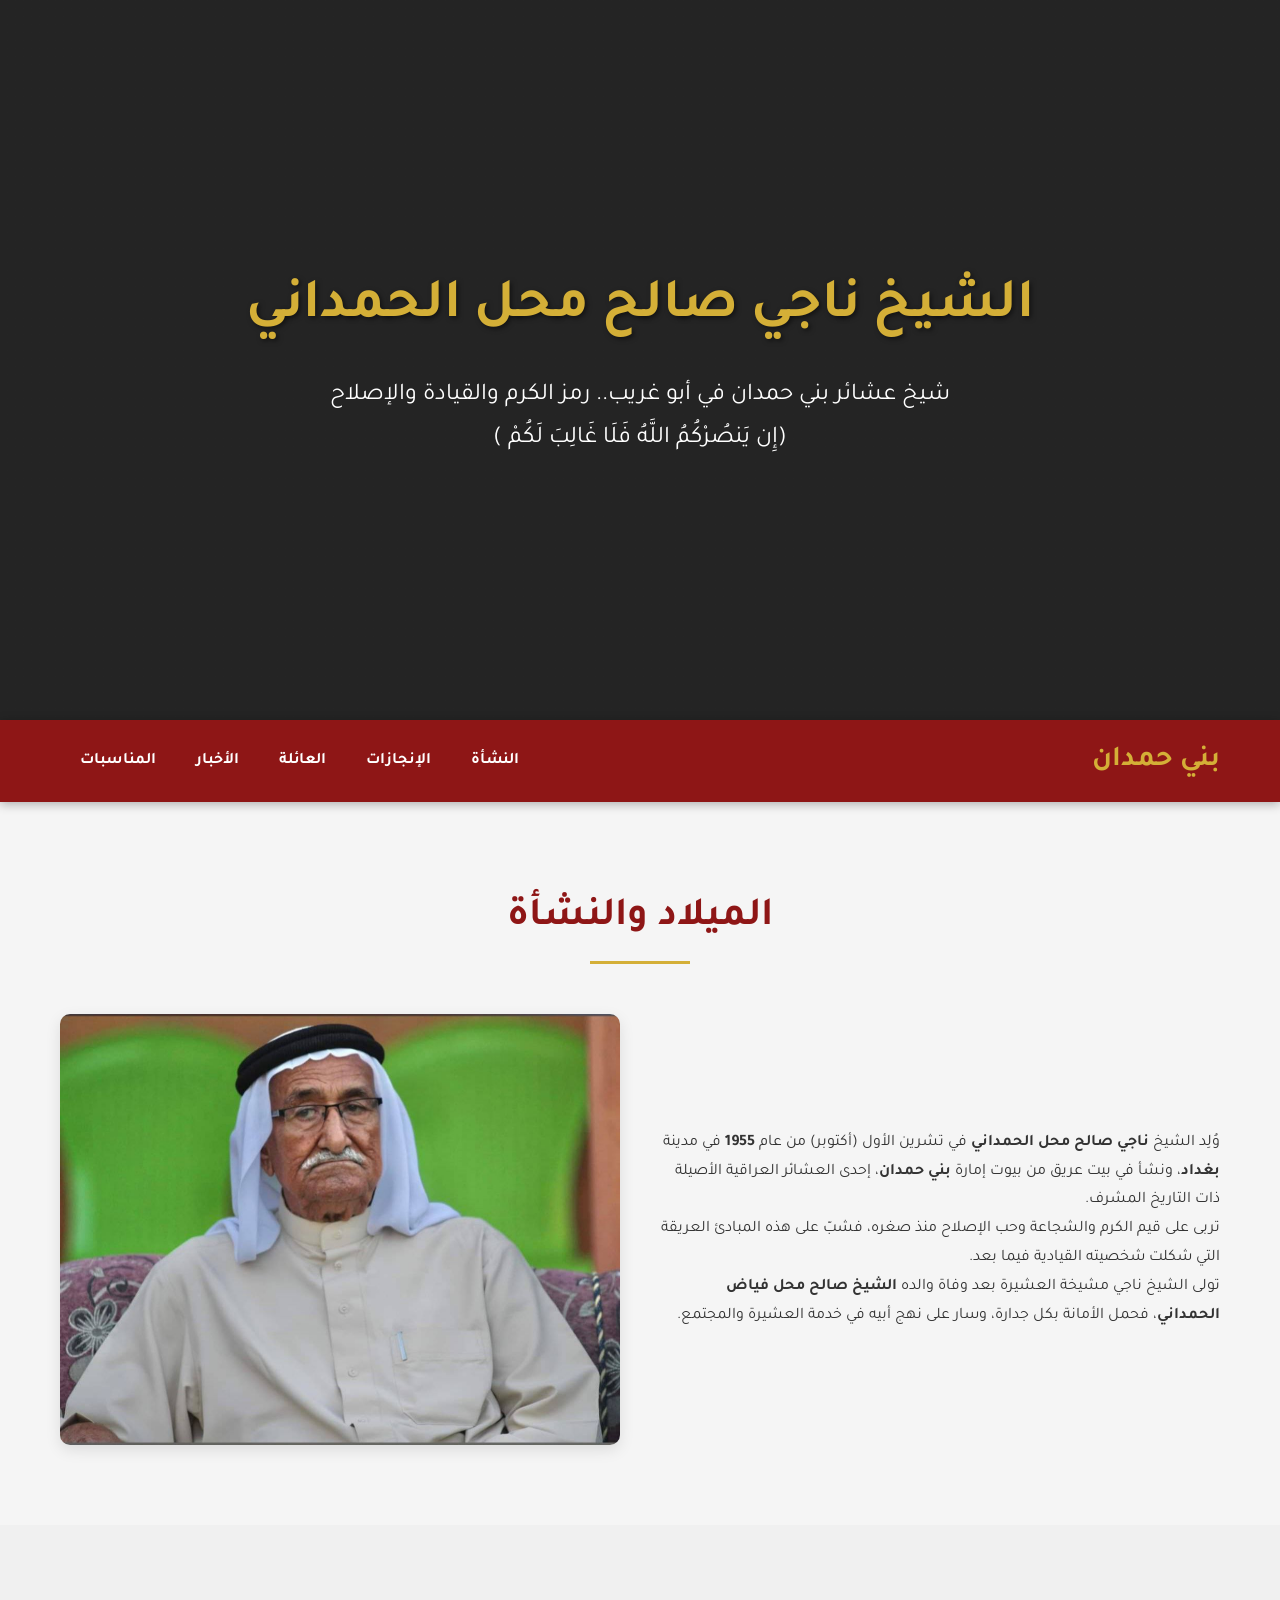
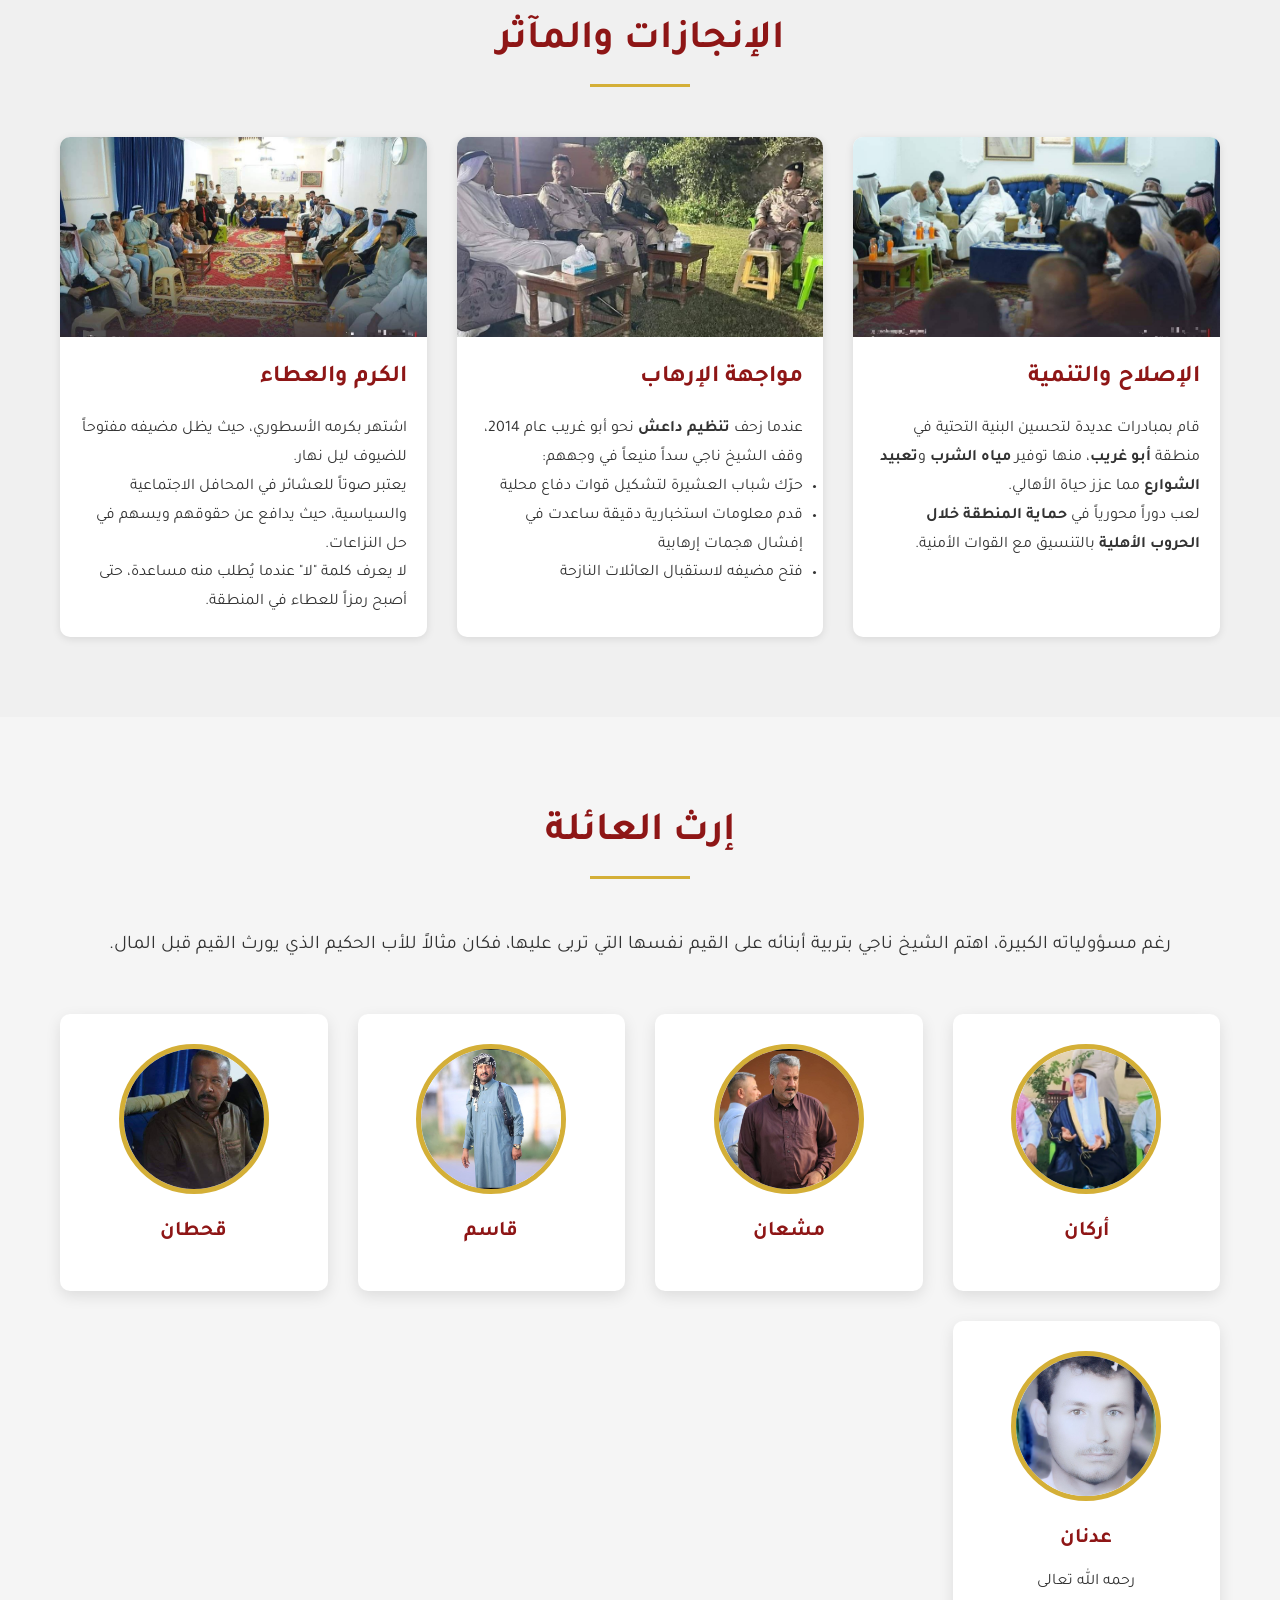
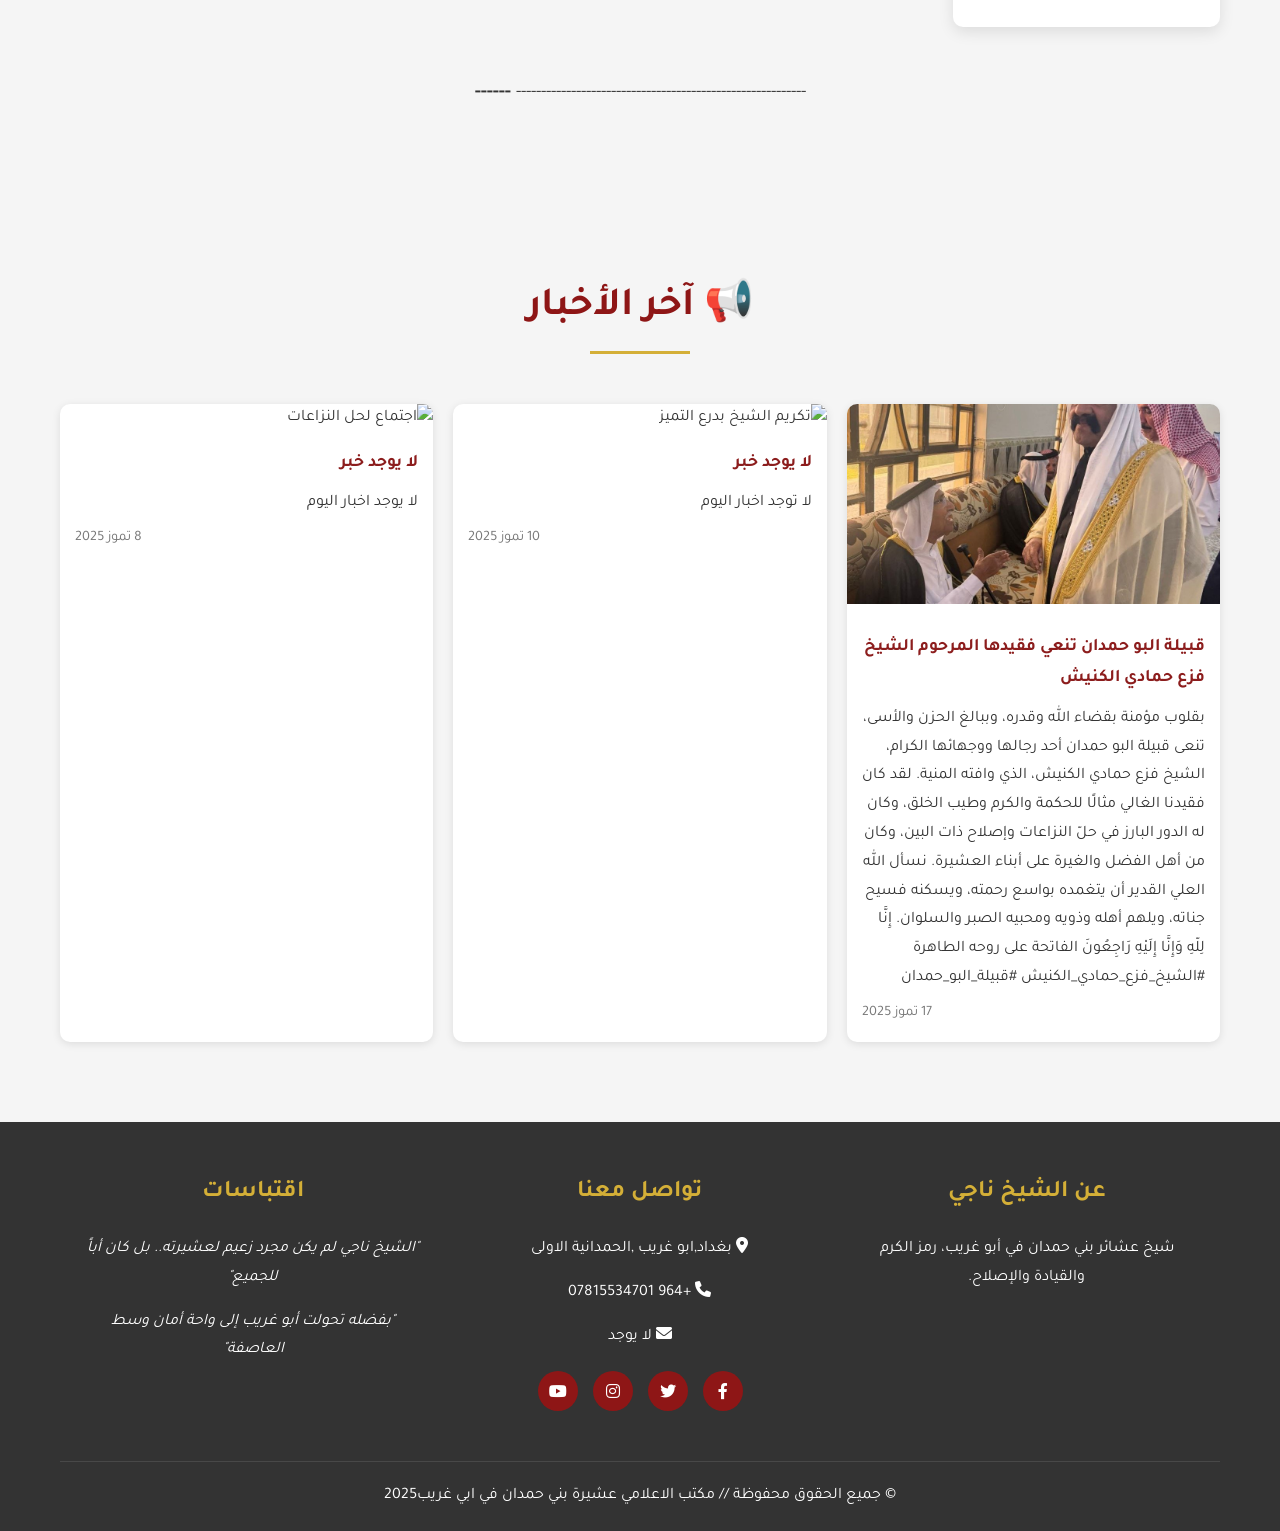
==== index.html @ af62b563 "Update index.html Signed-off-by: naji <yyy370314@gmail.com>" ====
<!DOCTYPE html>
<html lang="ar" dir="rtl">
<head>
    <meta charset="UTF-8">
    <meta name="viewport" content="width=device-width, initial-scale=1.0">
    <link rel="icon" href="الشيخ.jpg" type="image/png">
    <title>الشيخ ناجي صالح محل الحمداني</title>
    <link rel="stylesheet" href="style.css">
    <link href="https://fonts.googleapis.com/css2?family=Tajawal:wght@400;500;700;900&display=swap" rel="stylesheet">
    <link rel="stylesheet" href="https://cdnjs.cloudflare.com/ajax/libs/font-awesome/6.0.0-beta3/css/all.min.css">
</head>
<body>
    <!-- Header -->
    <header>
        <div class="container">
            <h1>الشيخ ناجي صالح محل الحمداني</h1>
            <p>شيخ عشائر بني حمدان في أبو غريب.. رمز الكرم والقيادة والإصلاح</p>
            <p>(إِن يَنصُرْكُمُ اللَّهُ فَلَا غَالِبَ لَكُمْ )</p>
        </div>
    </header>

    <!-- Navigation -->
    <nav>
        <div class="container">
            <div class="logo">بني حمدان</div>
            <ul>
                <li><a href="#about">النشأة</a></li>
                <li><a href="#achievements">الإنجازات</a></li>
                <li><a href="#family">العائلة</a></li>
                <li><a href="#news">الأخبار</a></li>
                <li><a href="#" onclick="showEvents()">المناسبات</a></li>


            </ul>
        </div>
    </nav>

    <!-- About Section -->
    <section id="about" class="section">
        <div class="container">
            <div class="section-title">
                <h2>الميلاد والنشأة</h2>
            </div>
            <div class="about-content">
                <div class="about-text">
                    <p>وُلِد الشيخ <strong>ناجي صالح محل الحمداني</strong> في تشرين الأول (أكتوبر) من عام <strong>1955</strong> في مدينة <strong>بغداد</strong>، ونشأ في بيت عريق من بيوت إمارة <strong>بني حمدان</strong>، إحدى العشائر العراقية الأصيلة ذات التاريخ المشرف.</p>
                    <p>تربى على قيم الكرم والشجاعة وحب الإصلاح منذ صغره، فشبّ على هذه المبادئ العريقة التي شكلت شخصيته القيادية فيما بعد.</p>
                    <p>تولى الشيخ ناجي مشيخة العشيرة بعد وفاة والده <strong>الشيخ صالح محل فياض الحمداني</strong>، فحمل الأمانة بكل جدارة، وسار على نهج أبيه في خدمة العشيرة والمجتمع.</p>
                </div>
                <div class="about-image">
                    <img src="html-7.jpg" alt="صورة الشيخ ناجي الحمداني">
                </div>
            </div>
        </div>
    </section>

    <!-- Achievements Section -->
    <section id="achievements" class="section achievements">
        <div class="container">
            <div class="section-title">
                <h2>الإنجازات والمآثر</h2>
            </div>
            <div class="achievement-cards">
                <!-- Card 1 -->
                <div class="card">
                    <div class="card-img">
                        <img src="as.jpg" alt="الإصلاح والتنمية">
                    </div>
                    <div class="card-content">
                        <h3>الإصلاح والتنمية</h3>
                        <p>قام بمبادرات عديدة لتحسين البنية التحتية في منطقة <strong>أبو غريب</strong>، منها توفير <strong>مياه الشرب</strong> و<strong>تعبيد الشوارع</strong> مما عزز حياة الأهالي.</p>
                        <p>لعب دوراً محورياً في <strong>حماية المنطقة خلال الحروب الأهلية</strong> بالتنسيق مع القوات الأمنية.</p>
                    </div>
                </div>
                
                <!-- Card 2 -->
                <div class="card">
                    <div class="card-img">
                        <img src="ar.jpg" alt="مواجهة الإرهاب">
                    </div>
                    <div class="card-content">
                        <h3>مواجهة الإرهاب</h3>
                        <p>عندما زحف <strong>تنظيم داعش</strong> نحو أبو غريب عام 2014، وقف الشيخ ناجي سداً منيعاً في وجههم:</p>
                        <ul>
                            <li>حرّك شباب العشيرة لتشكيل قوات دفاع محلية</li>
                            <li>قدم معلومات استخبارية دقيقة ساعدت في إفشال هجمات إرهابية</li>
                            <li>فتح مضيفه لاستقبال العائلات النازحة</li>
                        </ul>
                    </div>
                </div>
                
                <!-- Card 3 -->
                <div class="card">
                    <div class="card-img">
                        <img src="اصلاح.jpg" alt="الكرم والعطاء">
                    </div>
                    <div class="card-content">
                        <h3>الكرم والعطاء</h3>
                        <p>اشتهر بكرمه الأسطوري، حيث يظل مضيفه مفتوحاً للضيوف ليل نهار.</p>
                        <p>يعتبر صوتاً للعشائر في المحافل الاجتماعية والسياسية، حيث يدافع عن حقوقهم ويسهم في حل النزاعات.</p>
                        <p>لا يعرف كلمة "لا" عندما يُطلب منه مساعدة، حتى أصبح رمزاً للعطاء في المنطقة.</p>
                    </div>
                </div>
            </div>
        </div>
    </section>

    <!-- Family Section -->
    <section id="family" class="section">
        <div class="container">
            <div class="section-title">
                <h2>إرث العائلة</h2>
            </div>
            <p style="text-align: center; margin-bottom: 30px; font-size: 1.2rem;">
                رغم مسؤولياته الكبيرة، اهتم الشيخ ناجي بتربية أبنائه على القيم نفسها التي تربى عليها، فكان مثالاً للأب الحكيم الذي يورث القيم قبل المال.
            </p>
            <div class="family-members">
                <!-- Sons -->
                <div class="family-member">
                    <div class="member-image">
                        <img src="arkan.jpg" alt="أركان">
                    </div>
                    <h3 class="member-name">أركان</h3>
                     <p></p>
                </div>
                
                <div class="family-member">
                    <div class="member-image">
                        <img src="مشعان.jpg" alt="مشعان">
                    </div>
                    <h3 class="member-name">مشعان</h3>
                    <p></p>
                </div>
                
                <div class="family-member">
                    <div class="member-image">
                        <img src="قاسم.jpg" alt="قاسم">
                    </div>
                    <h3 class="member-name">قاسم</h3>
                    <p></p>
                </div>
                
                <div class="family-member">
                    <div class="member-image">
                        <img src="قحطان.jpg" alt="قحطان">
                    </div>
                    <h3 class="member-name">قحطان</h3>
                    <p></p>
                </div>
                
                <div class="family-member">
                    <div class="member-image">
                        <img src="لا.jpg" alt="عدنان">
                    </div>
                    <h3 class="member-name">عدنان</h3>
                    <p>رحمه الله تعالى</p>
                </div>
            </div>
            
            <p style="text-align: center; margin-top: 50px; font-size: 1.2rem;">
                ----------------------------------------------------------
                <strong>------</strong>
            </p>
        </div>
    </section>
<!-- قسم الأخبار -->
<section id="news" class="section">
  <div class="container">
    <div class="section-title">
      <h2>📢 آخر الأخبار</h2>
    </div>
    <div class="card-grid">
      
      <!-- خبر 1 -->
      <div class="card">
        <img src="فزع.jpg" alt="زيارة وفد عشائري">
        <div class="card-text">
          <h3>قبيلة البو حمدان تنعي فقيدها المرحوم الشيخ فزع حمادي الكنيش</h3>
          <p>بقلوب مؤمنة بقضاء الله وقدره، وببالغ الحزن والأسى، تنعى قبيلة البو حمدان أحد رجالها ووجهائها الكرام، الشيخ فزع حمادي الكنيش، الذي وافته المنية. لقد كان فقيدنا الغالي مثالًا للحكمة والكرم وطيب الخلق، وكان له الدور البارز في حلّ النزاعات وإصلاح ذات البين، وكان من أهل الفضل والغيرة على أبناء العشيرة.

نسأل الله العلي القدير أن يتغمده بواسع رحمته، ويسكنه فسيح جناته، ويلهم أهله وذويه ومحبيه الصبر والسلوان.

إِنَّا لِلّهِ وَإِنَّا إِلَيْهِ رَاجِعُونَ
الفاتحة على روحه الطاهرة

#الشيخ_فزع_حمادي_الكنيش
#قبيلة_البو_حمدان</p>
          <span class="date">17 تموز 2025</span>
        </div>
      </div

      <!-- خبر 2 -->
      <div class="card">
        <img src="news2.jpg" alt="تكريم الشيخ بدرع التميز">
        <div class="card-text">
          <h3>لا يوجد خبر </h3>
          <p>لا توجد اخبار اليوم</p>
          <span class="date">10 تموز 2025</span>
        </div>
      </div>

      <!-- خبر 3 -->
      <div class="card">
        <img src="صور" alt="اجتماع لحل النزاعات">
        <div class="card-text">
          <h3>لا يوجد خبر</h3>
          <p>لا يوجد اخبار اليوم</p>
          <span class="date">8 تموز 2025</span>
        </div>
      </div>

    </div>
  </div>
</section>
<!-- قسم المناسبات -->
<section id="events" class="section" style="display: none;">
  <div class="container">
    <div class="section-title">
      <h2>🎉 المناسبات</h2>
  </div>

    <!-- الفيديوهات -->
    <div class="media-grid">
      <div class="media-item">
        <video controls>
          <source src="Download.mp4" type="video/mp4">
          المتصفح لا يدعم تشغيل الفيديو.
        </video>
        <h3>new video now</h3>
         <p>لا يوجد </p>
      </div>
      <div class="media-item">
        <video controls>
          <source src="Download.mp4" type="video/mp4">
          المتصفح لا يدعم تشغيل الفيديو.
        </video>
        <h3>لا يوجد فيديو </h3>
        <p>لا يوجد فيديو </p>
      </div>
    </div>

    <!-- الصور -->
    <div class="media-grid">
      <div class="media-item">
        <img src="صور" alt="صورة من المناسبة الأولى">
      </div>
      <div class="media-item">
        <img src="صور" alt="صورة من المناسبة الثانية">
      </div>
      <div class="media-item">
        <img src="صور" alt="صورة من المناسبة الثالثة">
      </div>
    </div>
  </div>
</section>

    <!-- Footer -->
    <footer>
        <div class="container">
            <div class="footer-content">
                <div class="footer-section">
                    <h3>عن الشيخ ناجي</h3>
                    <p>شيخ عشائر بني حمدان في أبو غريب، رمز الكرم والقيادة والإصلاح. </p>
                </div>
                
                <div class="footer-section">
                    <h3>تواصل معنا</h3>
                    <p><i class="fas fa-map-marker-alt"></i> بغداد,ابو غريب ,الحمدانية الاولى</p>
                    <p><i class="fas fa-phone"></i> +964 07815534701</p>
                    <p><i class="fas fa-envelope"></i> لا يوجد </p>
                    
                    <div class="social-links">
                        <a href="https://www.facebook.com/UC3UC3?mibextid=ZbWKwL"><i class="fab fa-facebook-f"></i></a>
                        <a href="https://x.com/AlmlkAne42972?t=kPjDbudLS2Ov4smx2RDwnA&s=35"><i class="fab fa-twitter"></i></a>
                        <a href="https://www.instagram.com/y93.8?igsh=M3Yyb2lwaGR4dXU2"><i class="fab fa-instagram"></i></a>
                        <a href="#"><i class="fab fa-youtube"></i></a>
                    </div>
                </div>
                
                <div class="footer-section">
                    <h3>اقتباسات</h3>
                    <p><em>"الشيخ ناجي لم يكن مجرد زعيم لعشيرته.. بل كان أباً للجميع"</em></p>
                    <p><em>"بفضله تحولت أبو غريب إلى واحة أمان وسط العاصفة"</em></p>
                </div>
            </div>
            
            <div class="copyright">
                <p>&copy;  جميع الحقوق محفوظة  // مكتب الاعلامي عشيرة بني حمدان في ابي غريب2025</p>
            </div>
        </div>
    </footer>

    <script src="script.js"></script>
    <script>

</script>

</body>
</html>
---- style.css ----
:root {
    --primary-color: #8e1616;
    --secondary-color: #d4af37;
    --dark-color: #333;
    --light-color: #f8f9fa;
    --font-main: 'Tajawal', sans-serif;
}

* {
    margin: 0;
    padding: 0;
    box-sizing: border-box;
}

body {
    font-family: var(--font-main);
    background-color: #f5f5f5;
    color: var(--dark-color);
    line-height: 1.8;
}

.container {
    max-width: 1200px;
    margin: 0 auto;
    padding: 0 20px;
}

/* Header Styles */
header {
    background: linear-gradient(rgba(0, 0, 0, 0.7), rgba(0, 0, 0, 0.7)), url('https://via.placeholder.com/1920x600') no-repeat center center/cover;
    color: white;
    height: 80vh;
    display: flex;
    flex-direction: column;
    justify-content: center;
    align-items: center;
    text-align: center;
    position: relative;
}

header::after {
    content: '';
    position: absolute;
    top: 0;
    left: 0;
    width: 100%;
    height: 100%;
    background: rgba(0, 0, 0, 0.5);
}

header * {
    z-index: 1;
}

header h1 {
    font-size: 3.5rem;
    margin-bottom: 1rem;
    color: var(--secondary-color);
    text-shadow: 2px 2px 5px rgba(0, 0, 0, 0.5);
}

header p {
    font-size: 1.5rem;
    max-width: 800px;
}

/* Navigation */
nav {
    background-color: var(--primary-color);
    color: white;
    position: sticky;
    top: 0;
    z-index: 100;
    box-shadow: 0 2px 10px rgba(0, 0, 0, 0.3);
}

nav .container {
    display: flex;
    justify-content: space-between;
    align-items: center;
    padding: 15px 20px;
}

nav ul {
    display: flex;
    list-style: none;
}

nav a {
    color: white;
    text-decoration: none;
    padding: 10px 20px;
    font-weight: bold;
    transition: all 0.3s ease;
}

nav a:hover {
    color: var(--secondary-color);
    background-color: rgba(255, 255, 255, 0.1);
    border-radius: 5px;
}

.logo {
    font-size: 1.8rem;
    font-weight: bold;
    color: var(--secondary-color);
}

/* Main Content */
.section {
    padding: 80px 0;
}

.section-title {
    text-align: center;
    margin-bottom: 50px;
    position: relative;
}

.section-title h2 {
    font-size: 2.5rem;
    color: var(--primary-color);
    display: inline-block;
    padding-bottom: 10px;
}

.section-title h2::after {
    content: '';
    position: absolute;
    width: 100px;
    height: 3px;
    background-color: var(--secondary-color);
    bottom: 0;
    left: 50%;
    transform: translateX(-50%);
}

/* About Section */
.about-content {
    display: flex;
    align-items: center;
    gap: 40px;
}

.about-text {
    flex: 1;
}

.about-image {
    flex: 1;
    border-radius: 10px;
    overflow: hidden;
    box-shadow: 0 5px 15px rgba(0, 0, 0, 0.1);
}

.about-image img {
    width: 100%;
    height: auto;
    display: block;
    transition: transform 0.5s ease;
}

.about-image:hover img {
    transform: scale(1.05);
}

/* Achievements */
.achievements {
    background-color: #f0f0f0;
}

.achievement-cards {
    display: grid;
    grid-template-columns: repeat(auto-fit, minmax(300px, 1fr));
    gap: 30px;
}

.card {
    background-color: white;
    border-radius: 10px;
    overflow: hidden;
    box-shadow: 0 5px 15px rgba(0, 0, 0, 0.1);
    transition: transform 0.3s ease, box-shadow 0.3s ease;
}

.card:hover {
    transform: translateY(-10px);
    box-shadow: 0 15px 30px rgba(0, 0, 0, 0.2);
}

.card-img {
    height: 200px;
    overflow: hidden;
}

.card-img img {
    width: 100%;
    height: 100%;
    object-fit: cover;
    transition: transform 0.5s ease;
}

.card:hover .card-img img {
    transform: scale(1.1);
}

.card-content {
    padding: 20px;
}

.card h3 {
    color: var(--primary-color);
    margin-bottom: 15px;
    font-size: 1.5rem;
}

/* Family Section */
.family-members {
    display: grid;
    grid-template-columns: repeat(auto-fit, minmax(250px, 1fr));
    gap: 30px;
    margin-top: 50px;
}

.family-member {
    text-align: center;
    background-color: white;
    padding: 30px 20px;
    border-radius: 10px;
    box-shadow: 0 5px 15px rgba(0, 0, 0, 0.1);
    transition: transform 0.3s ease;
}

.family-member:hover {
    transform: translateY(-10px);
}

.member-image {
    width: 150px;
    height: 150px;
    border-radius: 50%;
    overflow: hidden;
    margin: 0 auto 20px;
    border: 5px solid var(--secondary-color);
}

.member-image img {
    width: 100%;
    height: 100%;
    object-fit: cover;
}

.member-name {
    font-size: 1.3rem;
    color: var(--primary-color);
    margin-bottom: 10px;
}

/* Gallery Section */
.gallery {
    background-color: #f0f0f0;
}

.gallery-container {
    display: grid;
    grid-template-columns: repeat(auto-fit, minmax(250px, 1fr));
    gap: 20px;
}

.gallery-item {
    position: relative;
    overflow: hidden;
    border-radius: 10px;
    height: 250px;
    box-shadow: 0 5px 15px rgba(0, 0, 0, 0.1);
}

.gallery-item img {
    width: 100%;
    height: 100%;
    object-fit: cover;
    transition: transform 0.5s ease;
}

.gallery-item:hover img {
    transform: scale(1.1);
}

.gallery-overlay {
    position: absolute;
    bottom: 0;
    left: 0;
    right: 0;
    background: rgba(0, 0, 0, 0.7);
    color: white;
    padding: 10px;
    transform: translateY(100%);
    transition: transform 0.3s ease;
}

.gallery-item:hover .gallery-overlay {
    transform: translateY(0);
}

/* Upload Section */
.upload-section {
    text-align: center;
    max-width: 800px;
    margin: 0 auto;
}

.upload-container {
    background-color: white;
    padding: 30px;
    border-radius: 10px;
    box-shadow: 0 5px 15px rgba(0, 0, 0, 0.1);
}

.upload-btn {
    display: inline-block;
    background-color: var(--primary-color);
    color: white;
    padding: 12px 30px;
    border-radius: 5px;
    cursor: pointer;
    margin-top: 20px;
    transition: background-color 0.3s ease;
    border: none;
    font-size: 1rem;
}

.upload-btn:hover {
    background-color: #6e1010;
}

#file-input {
    display: none;
}

.preview-container {
    display: flex;
    flex-wrap: wrap;
    gap: 15px;
    margin-top: 30px;
    justify-content: center;
}

.preview-item {
    width: 150px;
    height: 150px;
    border-radius: 10px;
    overflow: hidden;
    position: relative;
}

.preview-item img {
    width: 100%;
    height: 100%;
    object-fit: cover;
}

.remove-btn {
    position: absolute;
    top: 5px;
    left: 5px;
    background-color: rgba(255, 0, 0, 0.7);
    color: white;
    border: none;
    width: 25px;
    height: 25px;
    border-radius: 50%;
    cursor: pointer;
    display: flex;
    align-items: center;
    justify-content: center;
    font-size: 12px;
}
.card-grid {
    display: grid;
    grid-template-columns: repeat(auto-fit, minmax(280px, 1fr));
    gap: 20px;
    margin-top: 20px;
}

.card {
    background: #fff;
    border-radius: 10px;
    box-shadow: 0 2px 8px rgba(0,0,0,0.1);
    overflow: hidden;
    transition: transform 0.3s;
}

.card:hover {
    transform: translateY(-5px);
}

.card img {
    width: 100%;
    height: 200px;
    object-fit: cover;
}

.card-text {
    padding: 15px;
    text-align: right;
}

.card-text h3 {
    color: #8c1d1d;
    margin-bottom: 10px;
    font-size: 1.1rem;
}

.card-text p {
    font-size: 1rem;
    margin-bottom: 8px;
}

.card-text .date {
    display: block;
    font-size: 0.9rem;
    color: #777;
    text-align: left;
}

/* Footer */
footer {
    background-color: var(--dark-color);
    color: white;
    padding: 50px 0 20px;
    text-align: center;
}

.footer-content {
    display: flex;
    justify-content: space-between;
    flex-wrap: wrap;
    margin-bottom: 30px;
}

.footer-section {
    flex: 1;
    min-width: 300px;
    margin-bottom: 20px;
    padding: 0 20px;
}

.footer-section h3 {
    color: var(--secondary-color);
    margin-bottom: 20px;
    font-size: 1.5rem;
}

.footer-section p {
    margin-bottom: 15px;
}

.social-links {
    display: flex;
    justify-content: center;
    gap: 15px;
    margin-top: 20px;
}

.social-links a {
    color: white;
    background-color: var(--primary-color);
    width: 40px;
    height: 40px;
    border-radius: 50%;
    display: flex;
    align-items: center;
    justify-content: center;
    text-decoration: none;
    transition: background-color 0.3s ease;
}

.social-links a:hover {
    background-color: var(--secondary-color);
}

.copyright {
    border-top: 1px solid rgba(255, 255, 255, 0.1);
    padding-top: 20px;
    margin-top: 20px;
}

/* Responsive */
@media (max-width: 768px) {
    header h1 {
        font-size: 2.5rem;
    }
    
    header p {
        font-size: 1.2rem;
    }
    
    nav .container {
        flex-direction: column;
    }
    
    nav ul {
        margin-top: 15px;
        flex-wrap: wrap;
        justify-content: center;
    }
    
    .about-content {
        flex-direction: column;
    }
    
    .section {
        padding: 50px 0;
    }
}
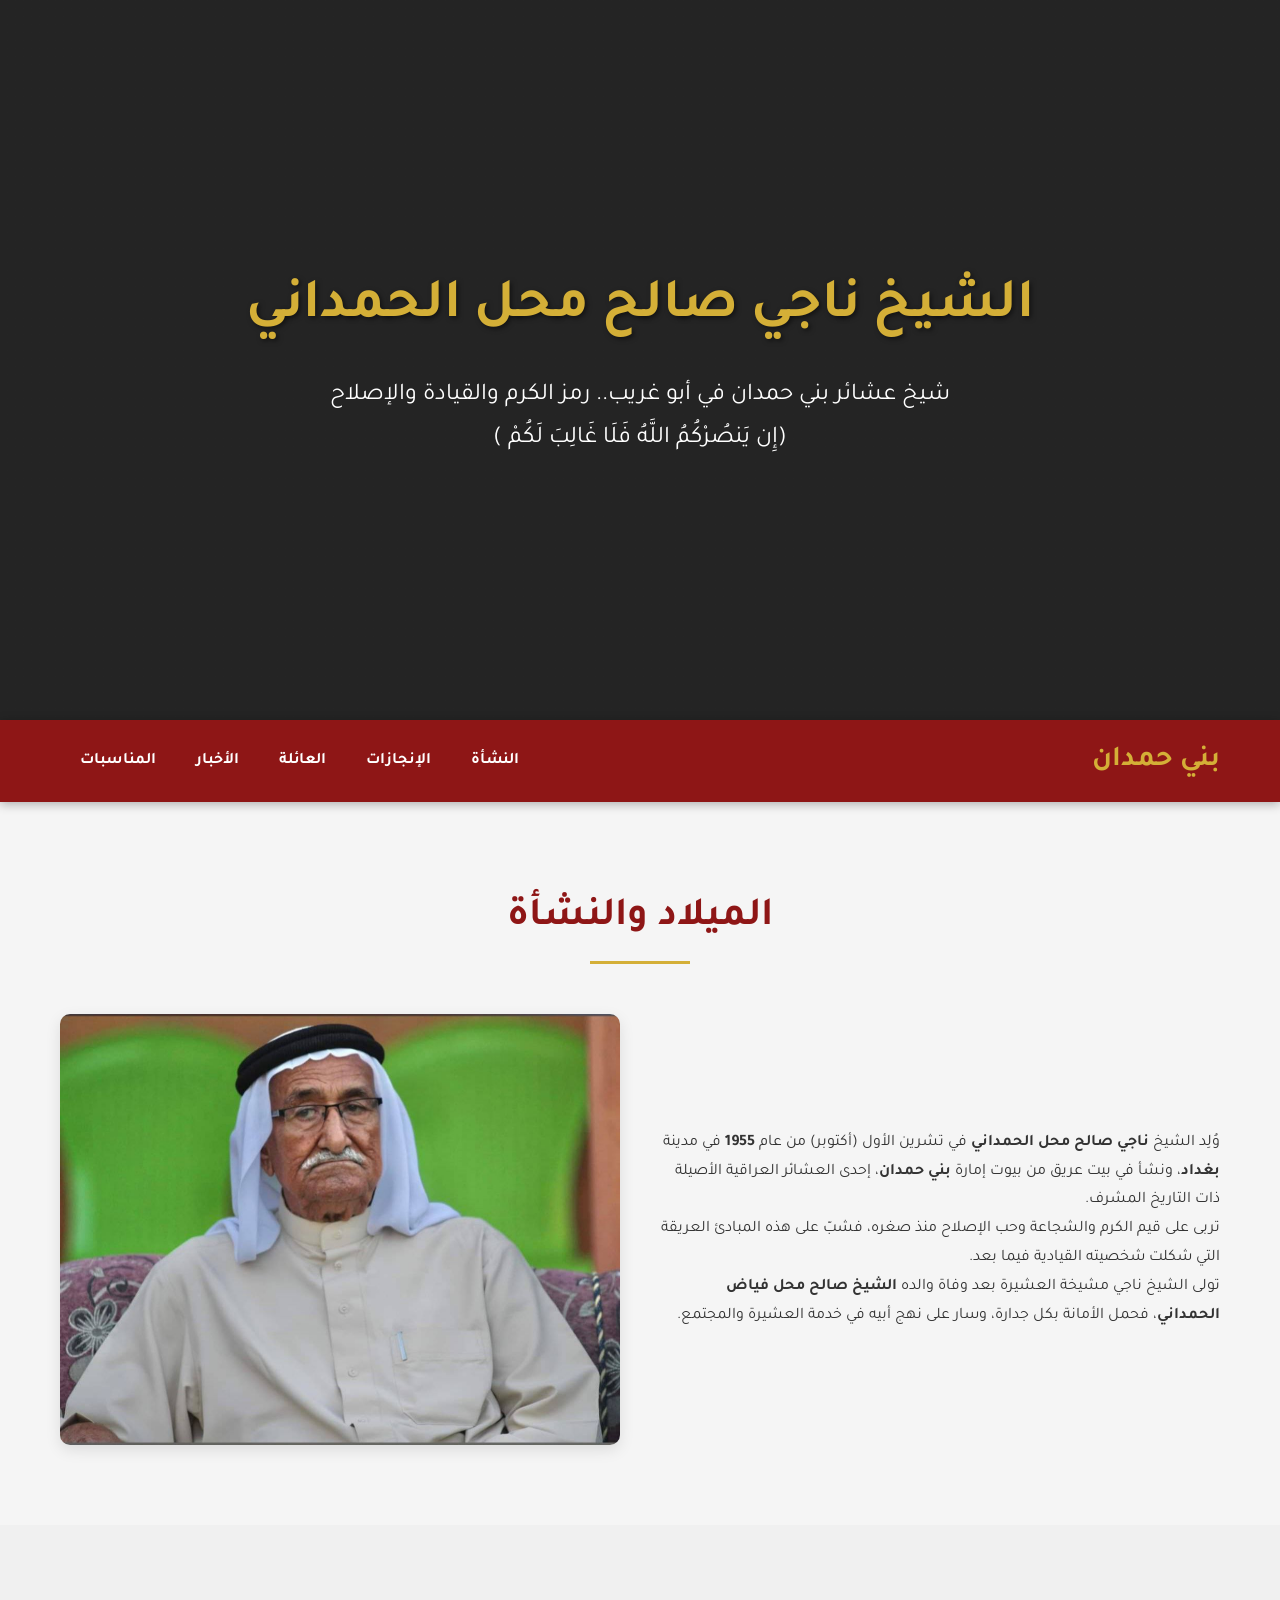
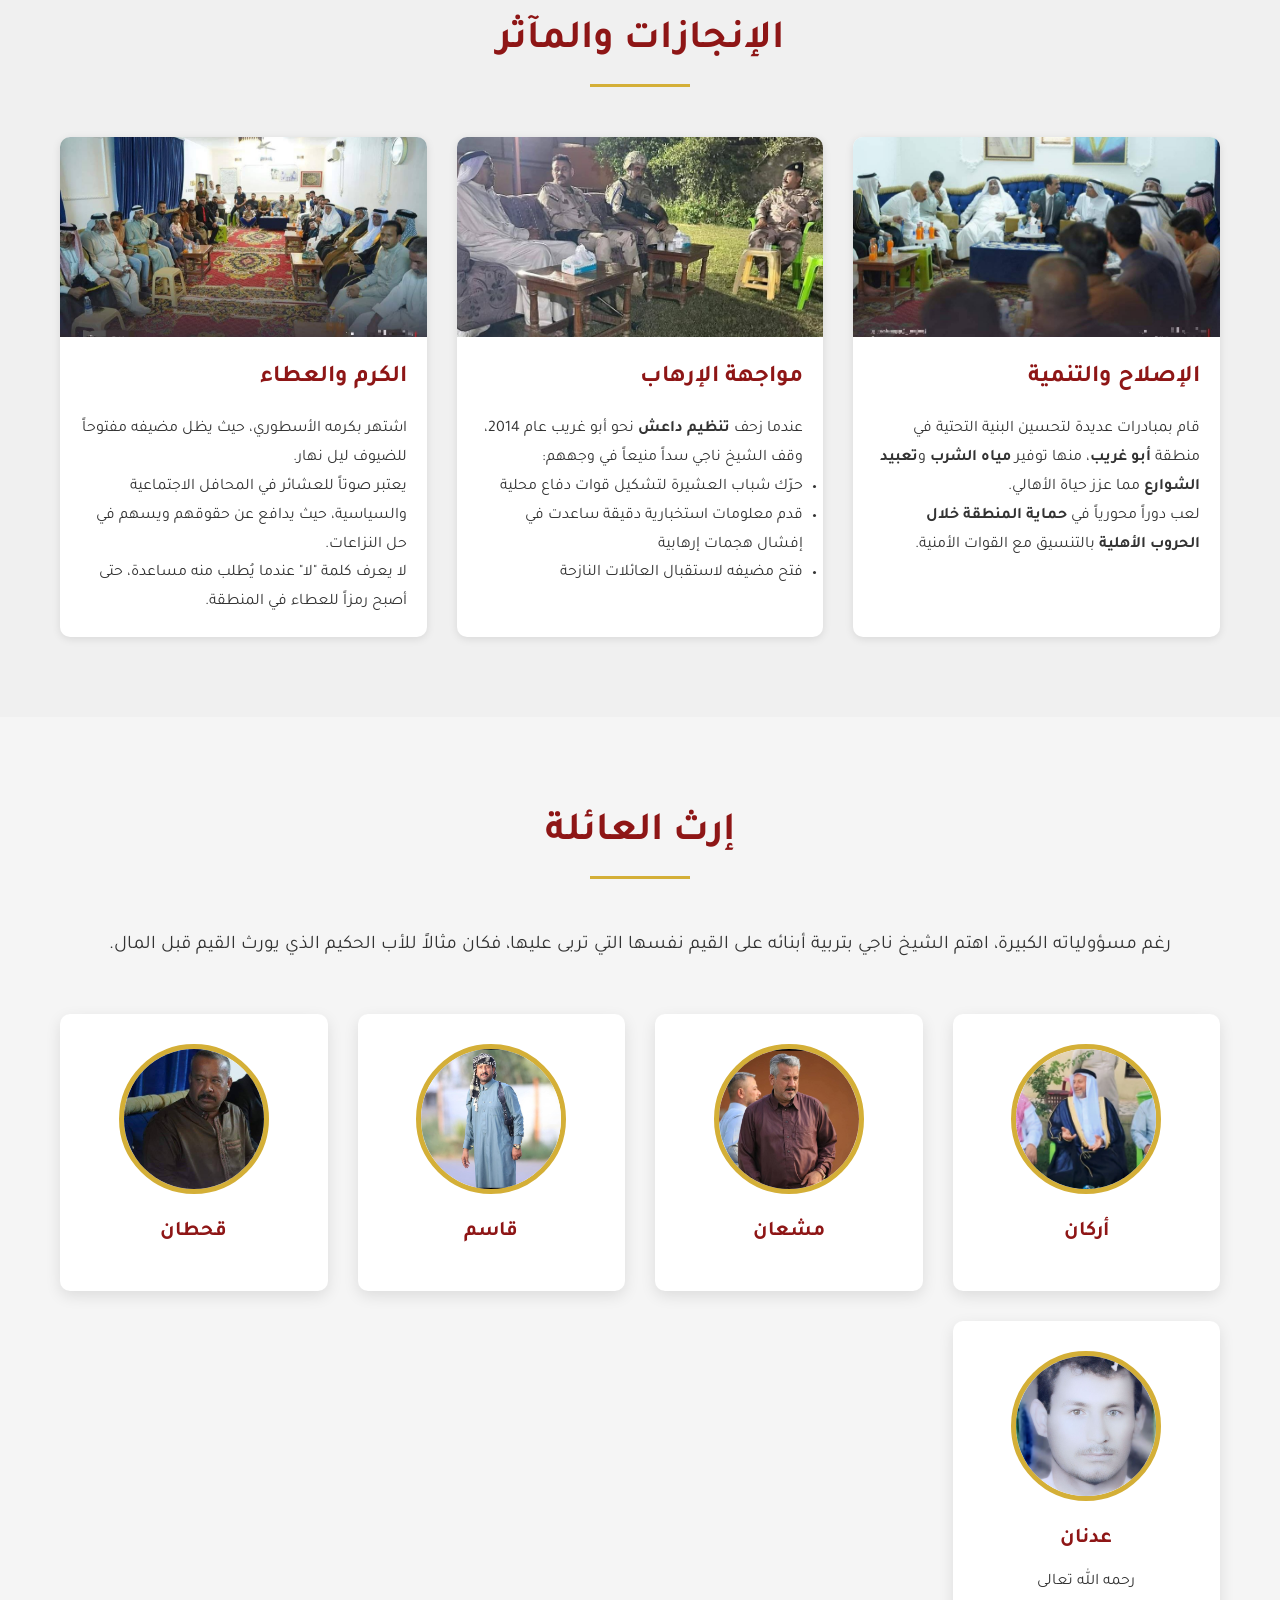
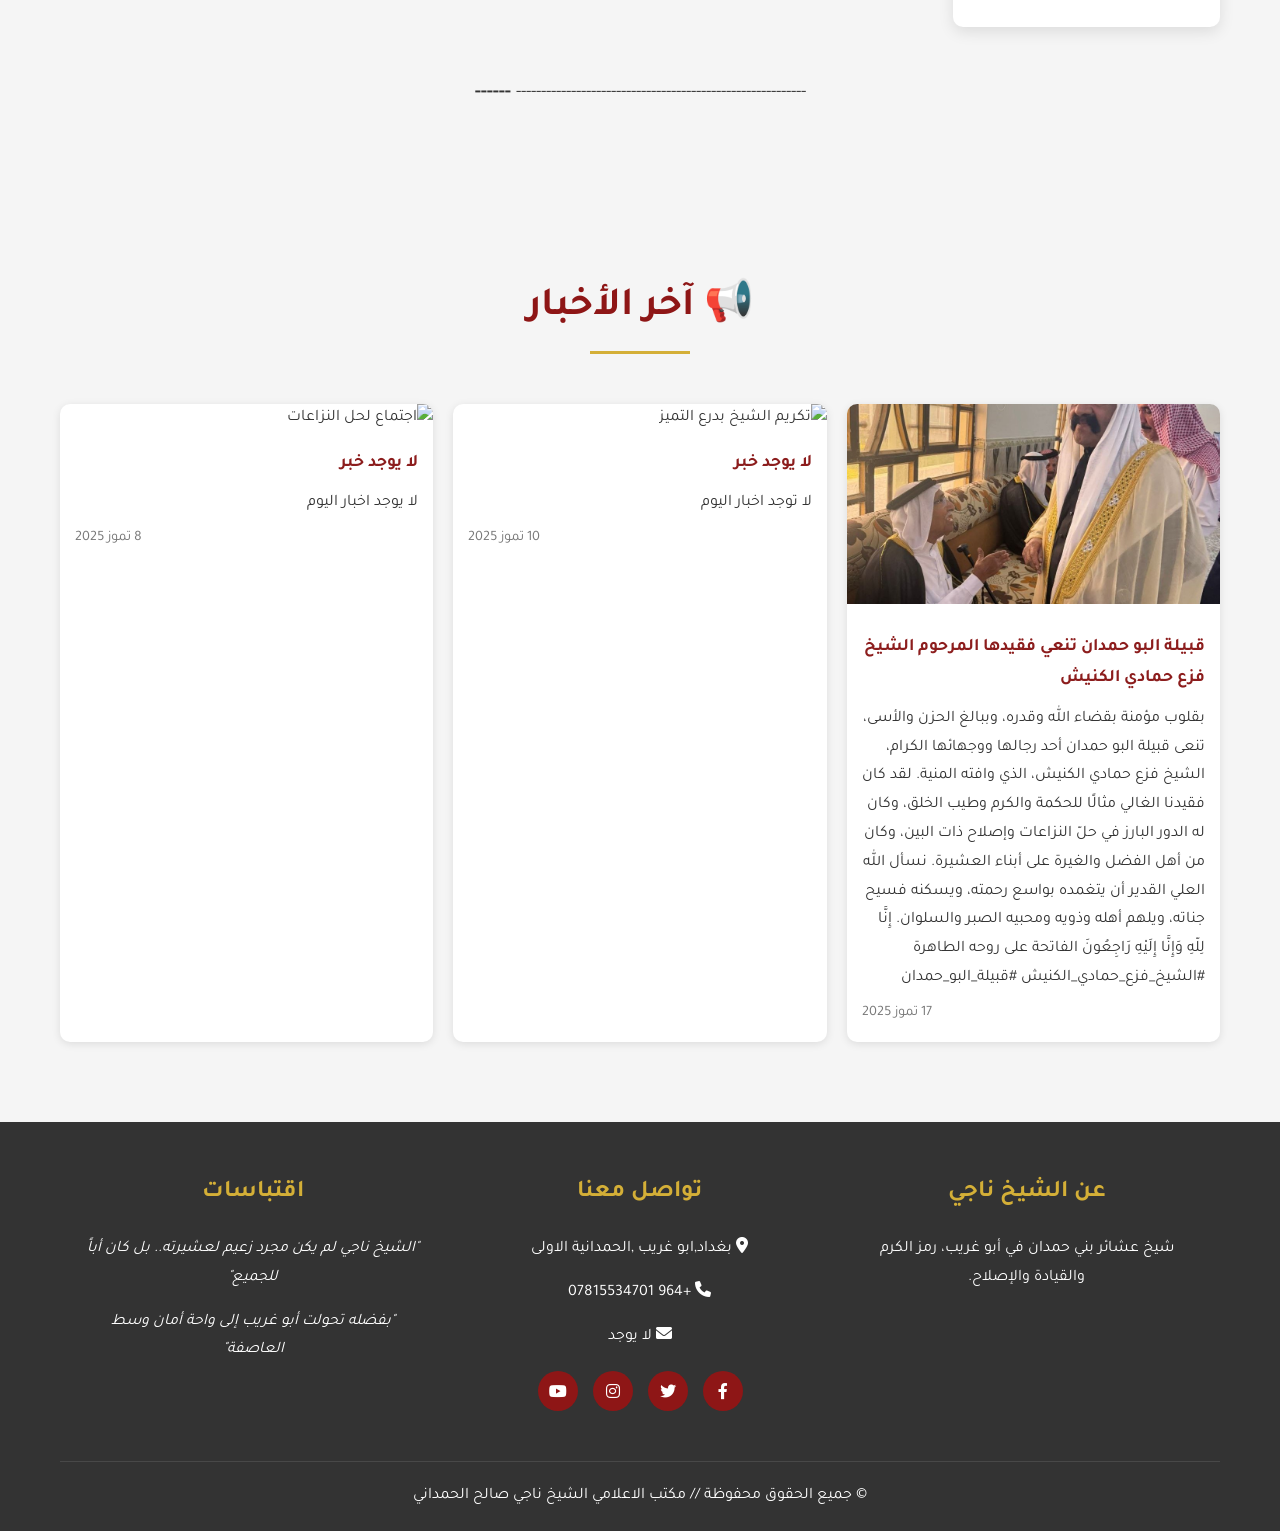
==== commit 61995662: "Update index.html Signed-off-by: naji <yyy370314@gmail.com>" ====
--- a/index.html
+++ b/index.html
@@ -285,7 +285,7 @@
             </div>
             
             <div class="copyright">
-                <p>&copy;  جميع الحقوق محفوظة  // مكتب الاعلامي عشيرة بني حمدان في ابي غريب2025</p>
+                <p>&copy;  جميع الحقوق محفوظة  // مكتب الاعلامي الشيخ ناجي صالح الحمداني</p>
             </div>
         </div>
     </footer>
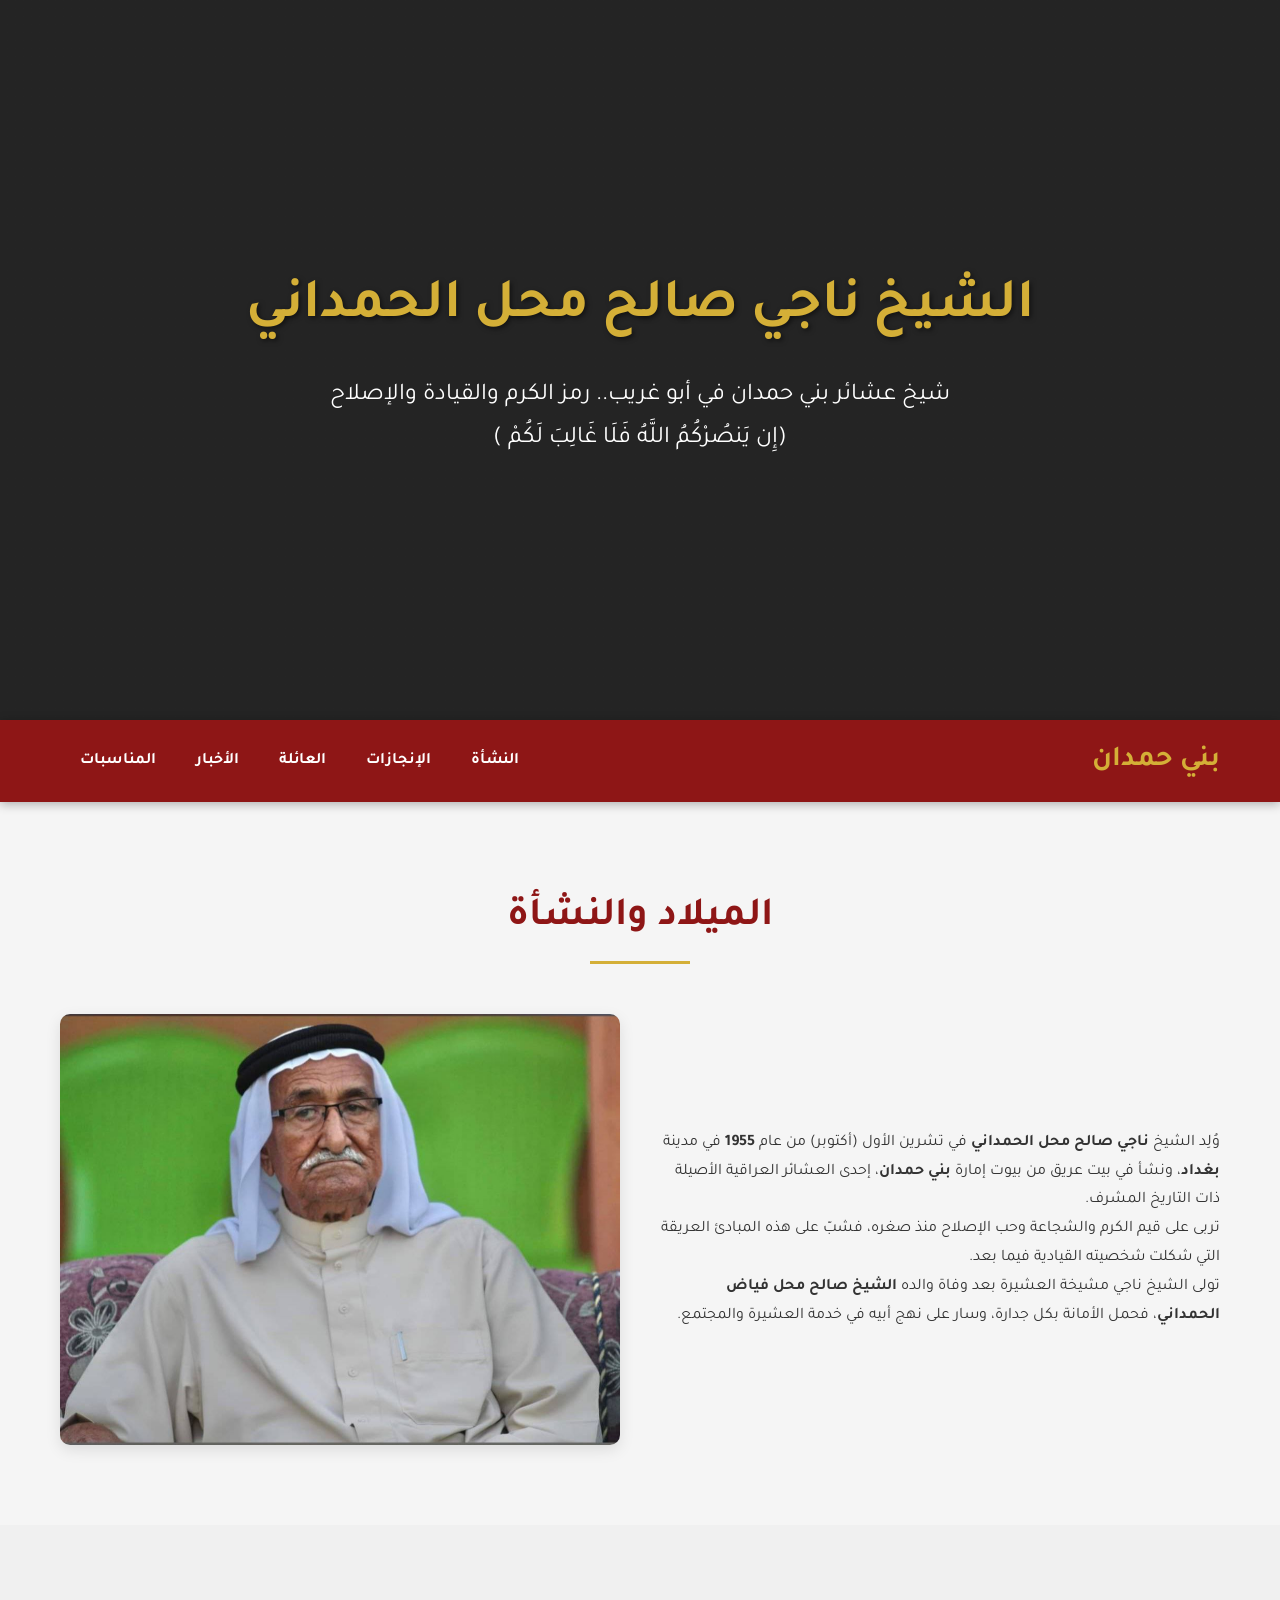
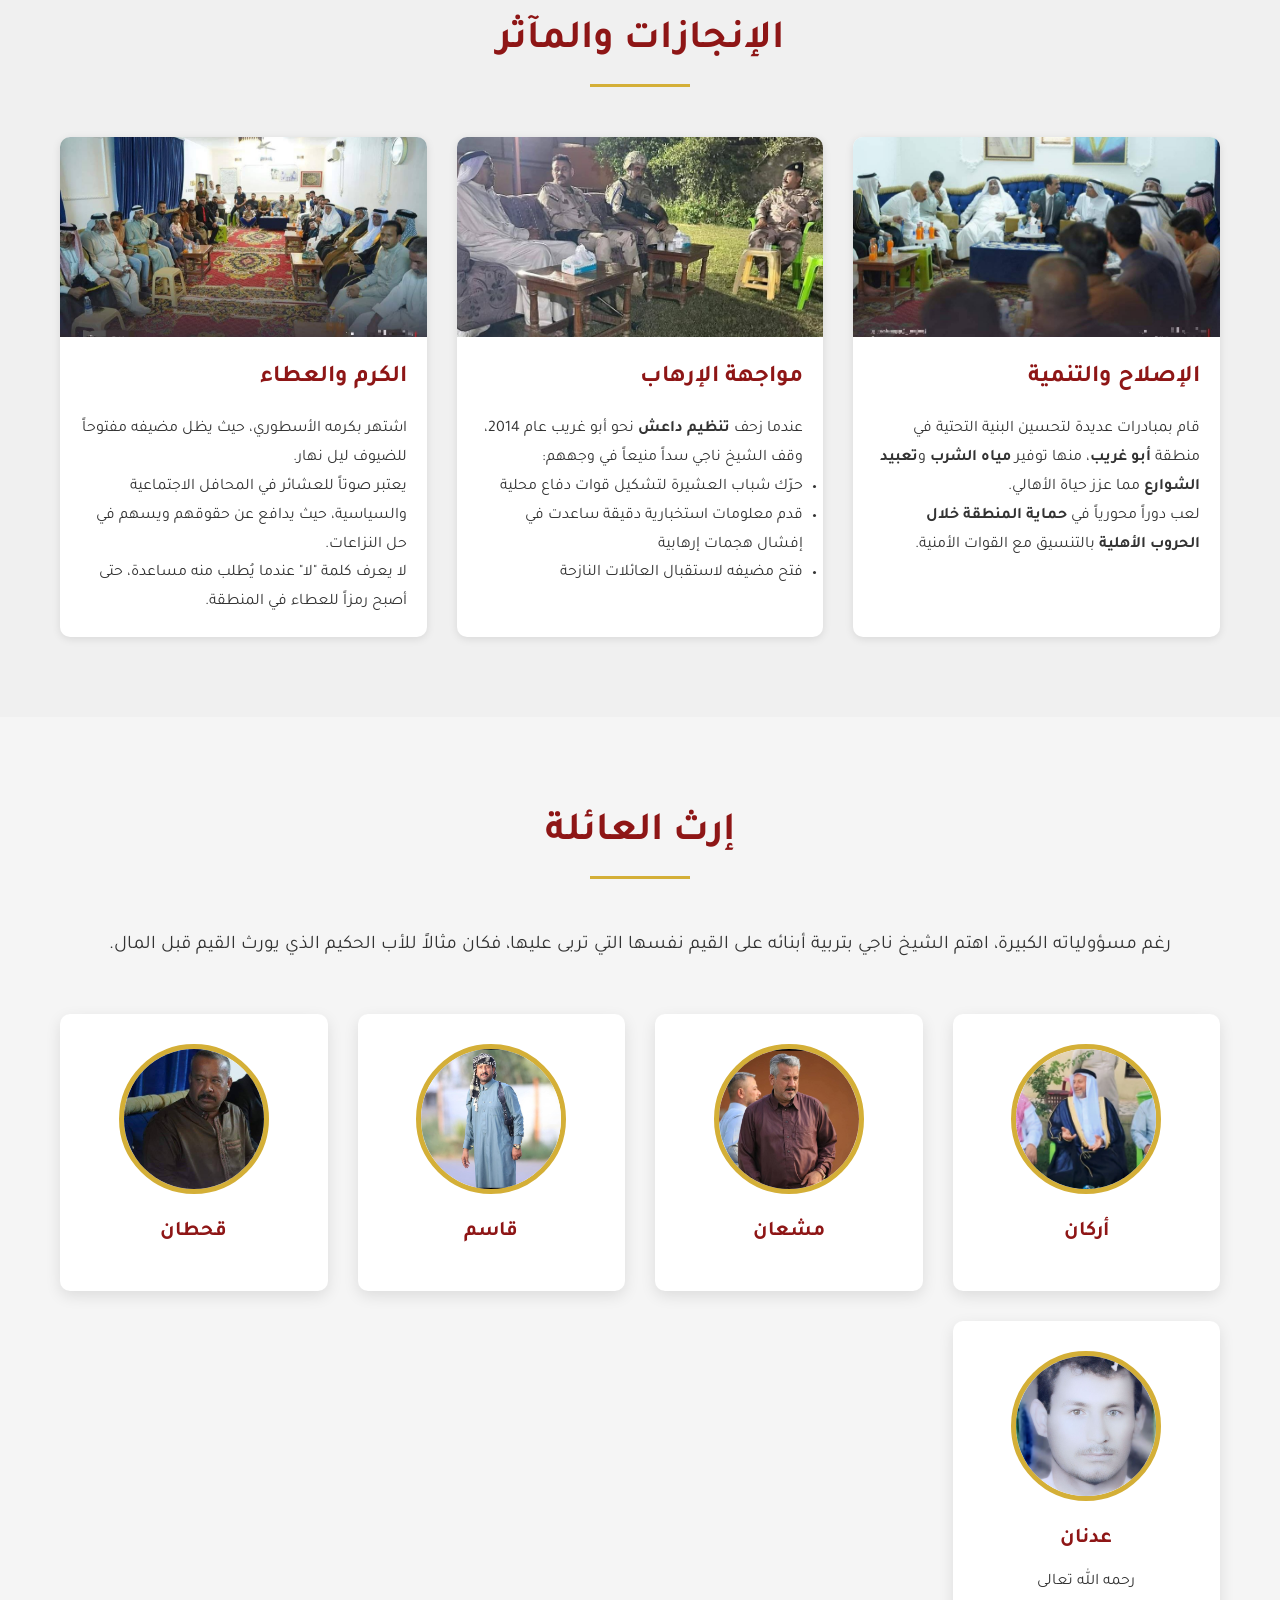
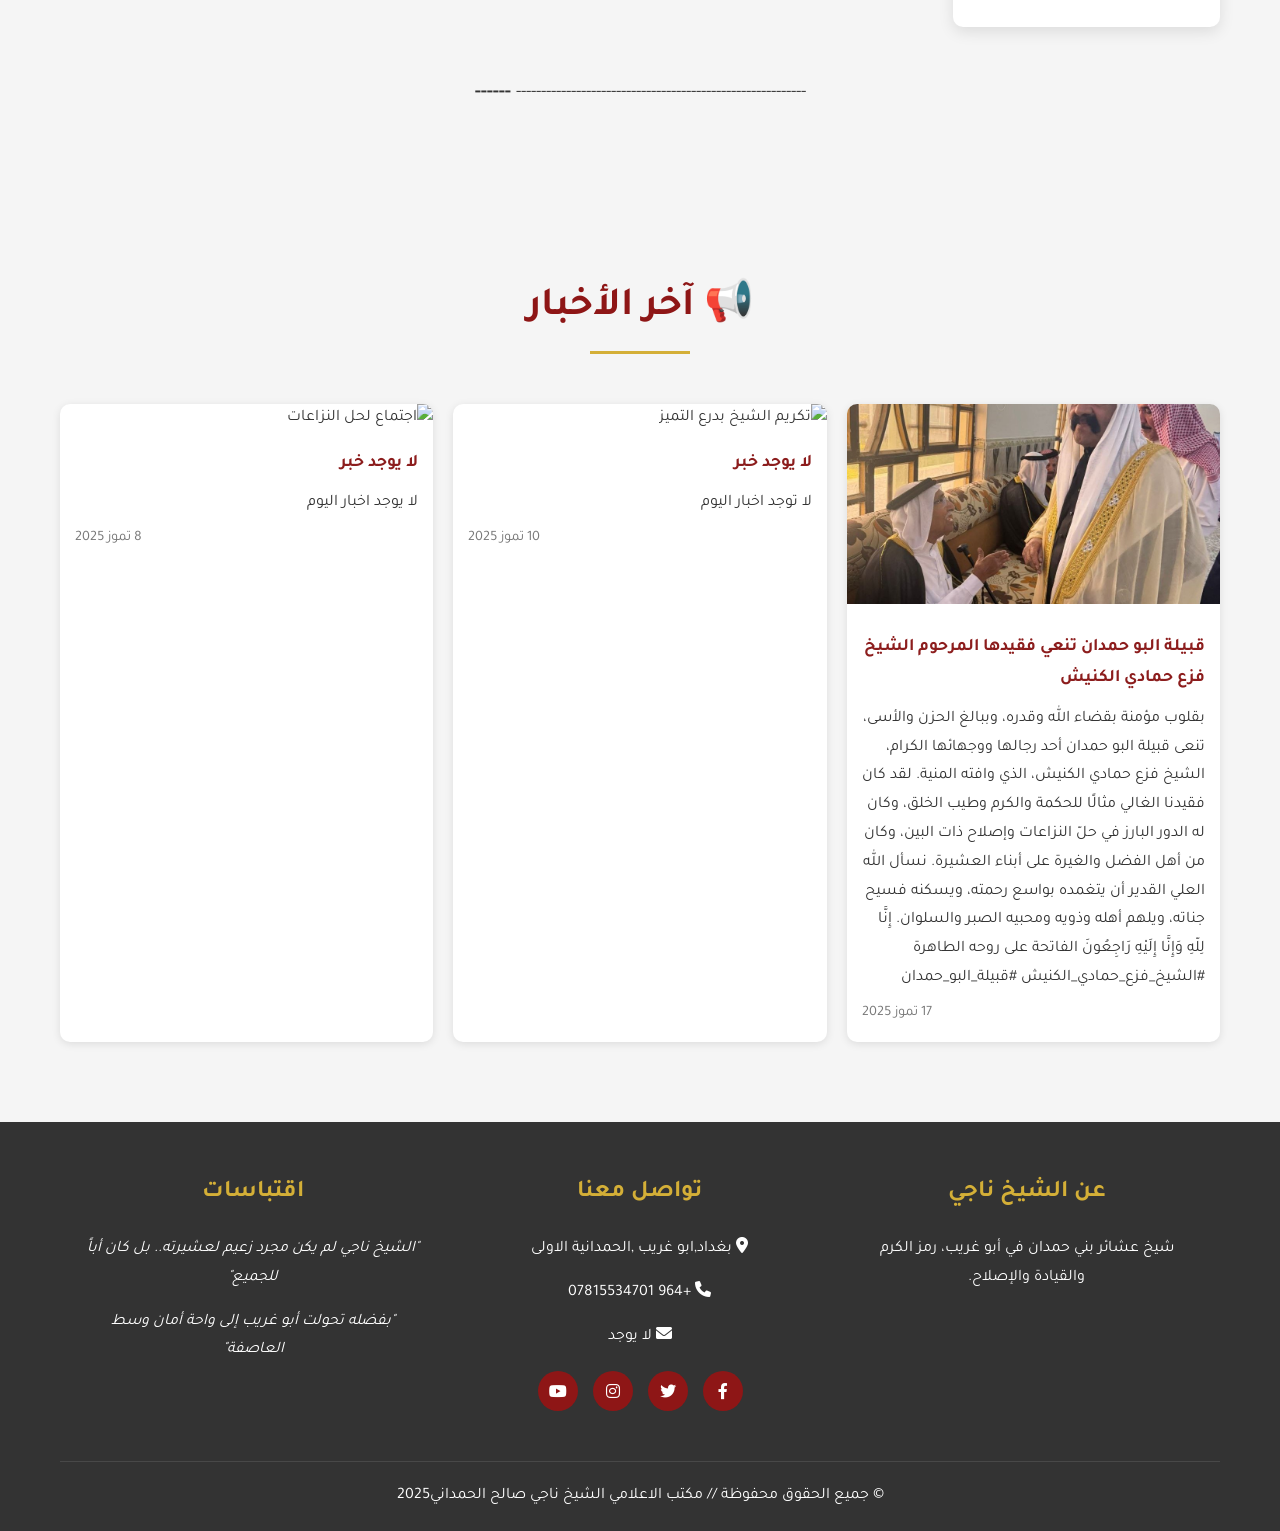
==== commit af23cb99: "Update index.html Signed-off-by: naji <yyy370314@gmail.com>" ====
--- a/index.html
+++ b/index.html
@@ -285,7 +285,7 @@
             </div>
             
             <div class="copyright">
-                <p>&copy;  جميع الحقوق محفوظة  // مكتب الاعلامي الشيخ ناجي صالح الحمداني</p>
+                <p>&copy;  جميع الحقوق محفوظة  // مكتب الاعلامي الشيخ ناجي صالح الحمداني2025</p>
             </div>
         </div>
     </footer>
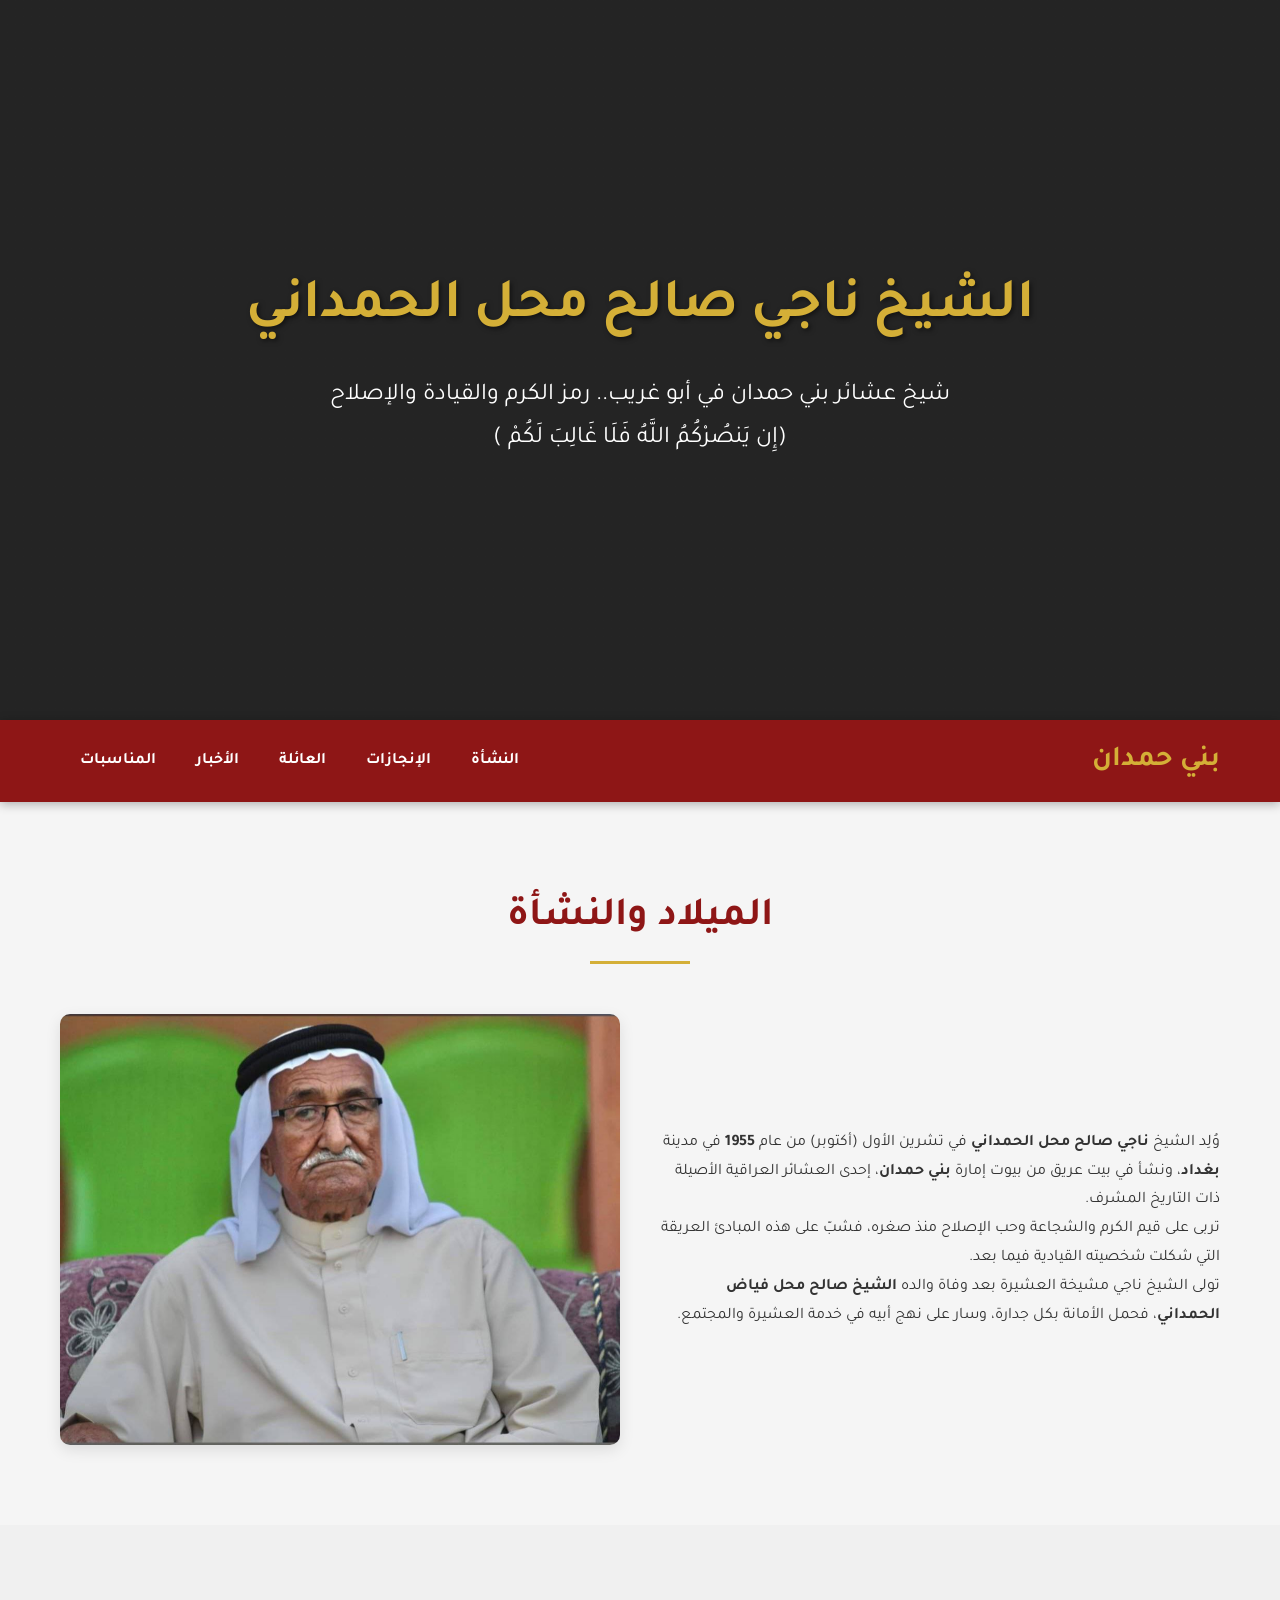
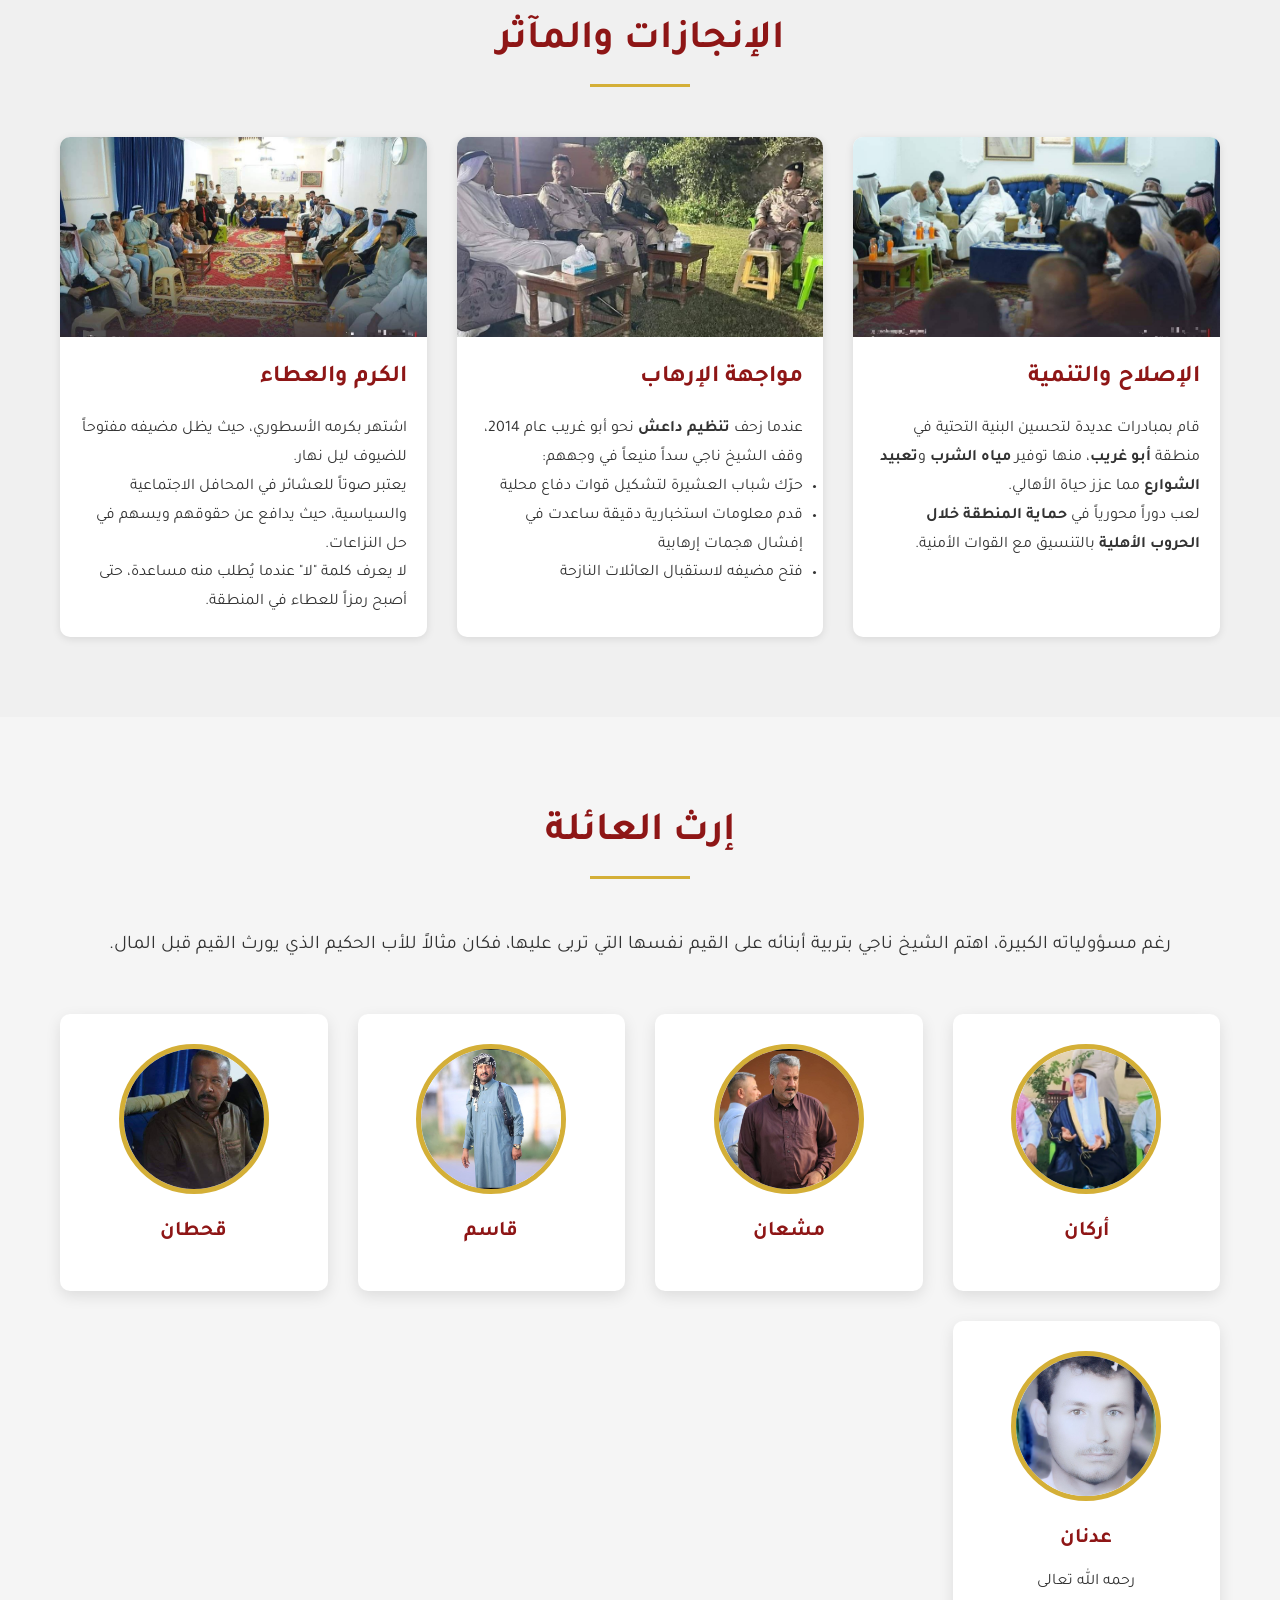
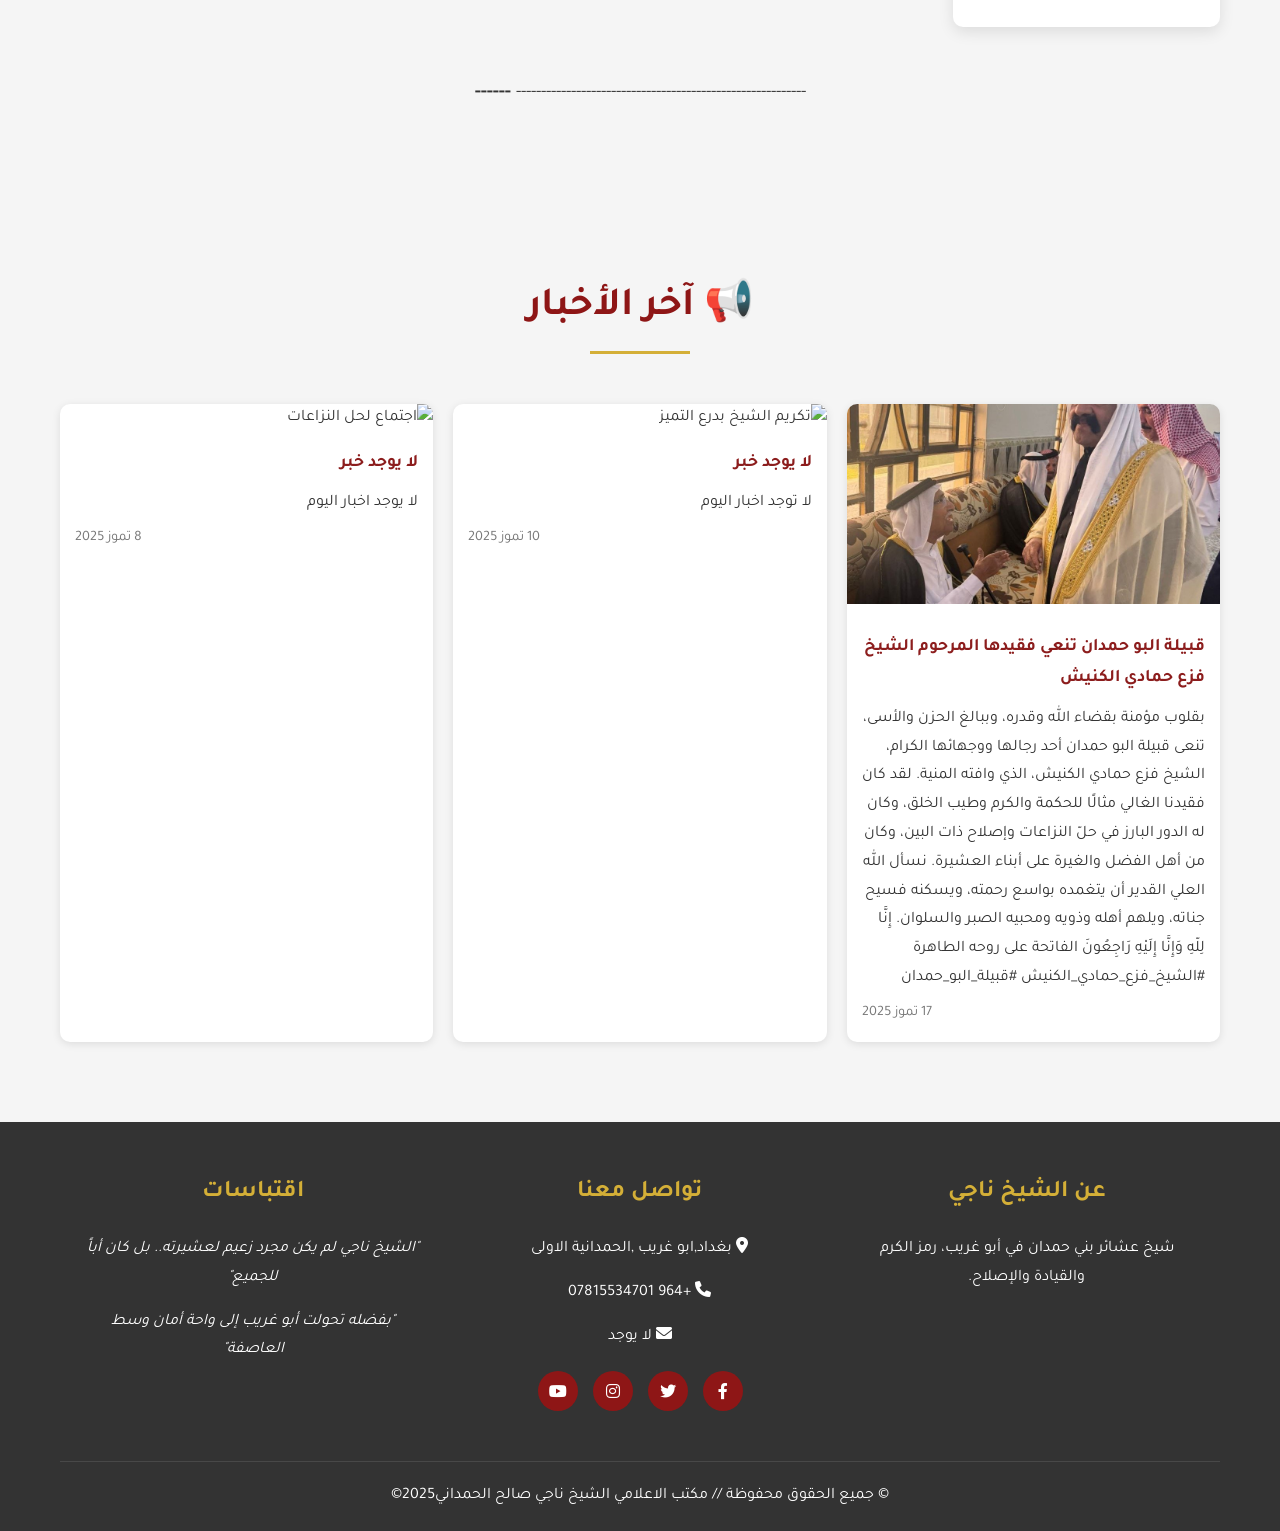
==== commit 8a8556dc: "Update index.html Signed-off-by: naji <yyy370314@gmail.com>" ====
--- a/index.html
+++ b/index.html
@@ -285,7 +285,7 @@
             </div>
             
             <div class="copyright">
-                <p>&copy;  جميع الحقوق محفوظة  // مكتب الاعلامي الشيخ ناجي صالح الحمداني2025</p>
+                <p>&copy;  جميع الحقوق محفوظة  // مكتب الاعلامي الشيخ ناجي صالح الحمداني2025©</p>
             </div>
         </div>
     </footer>
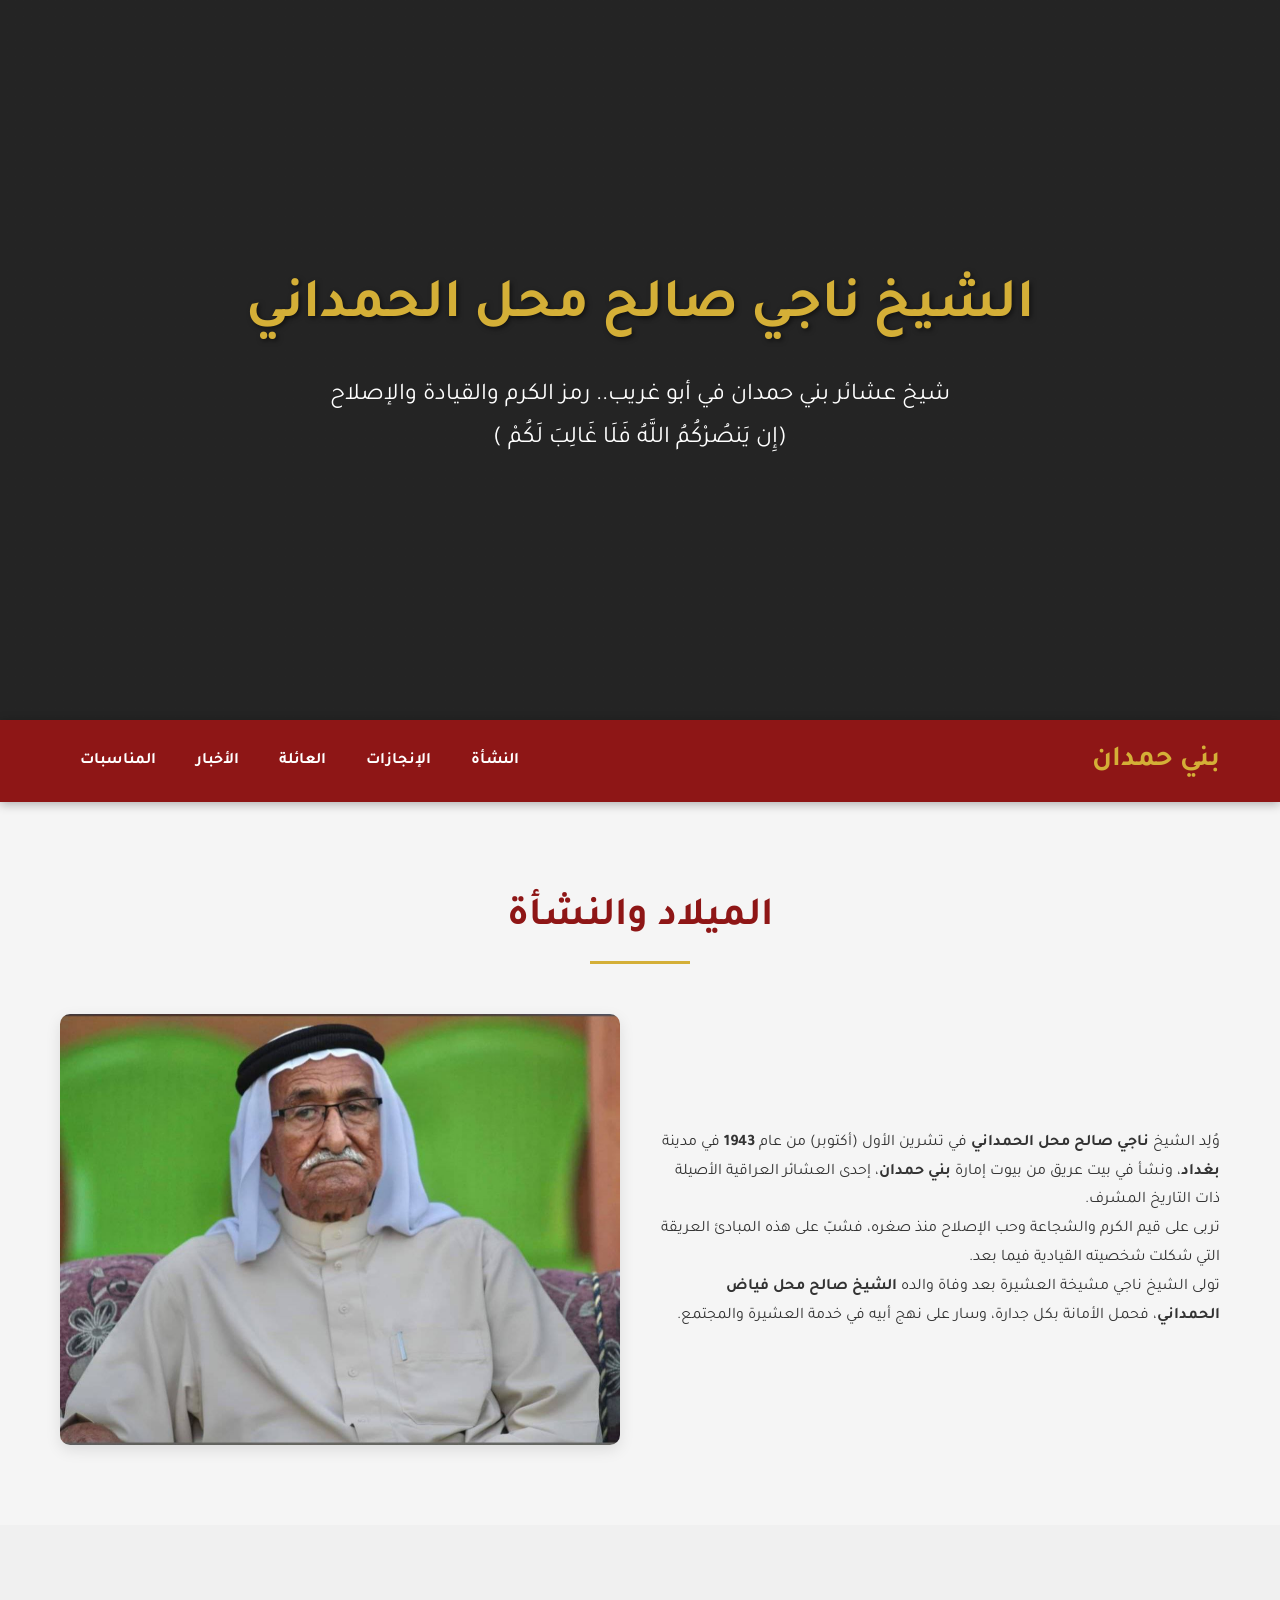
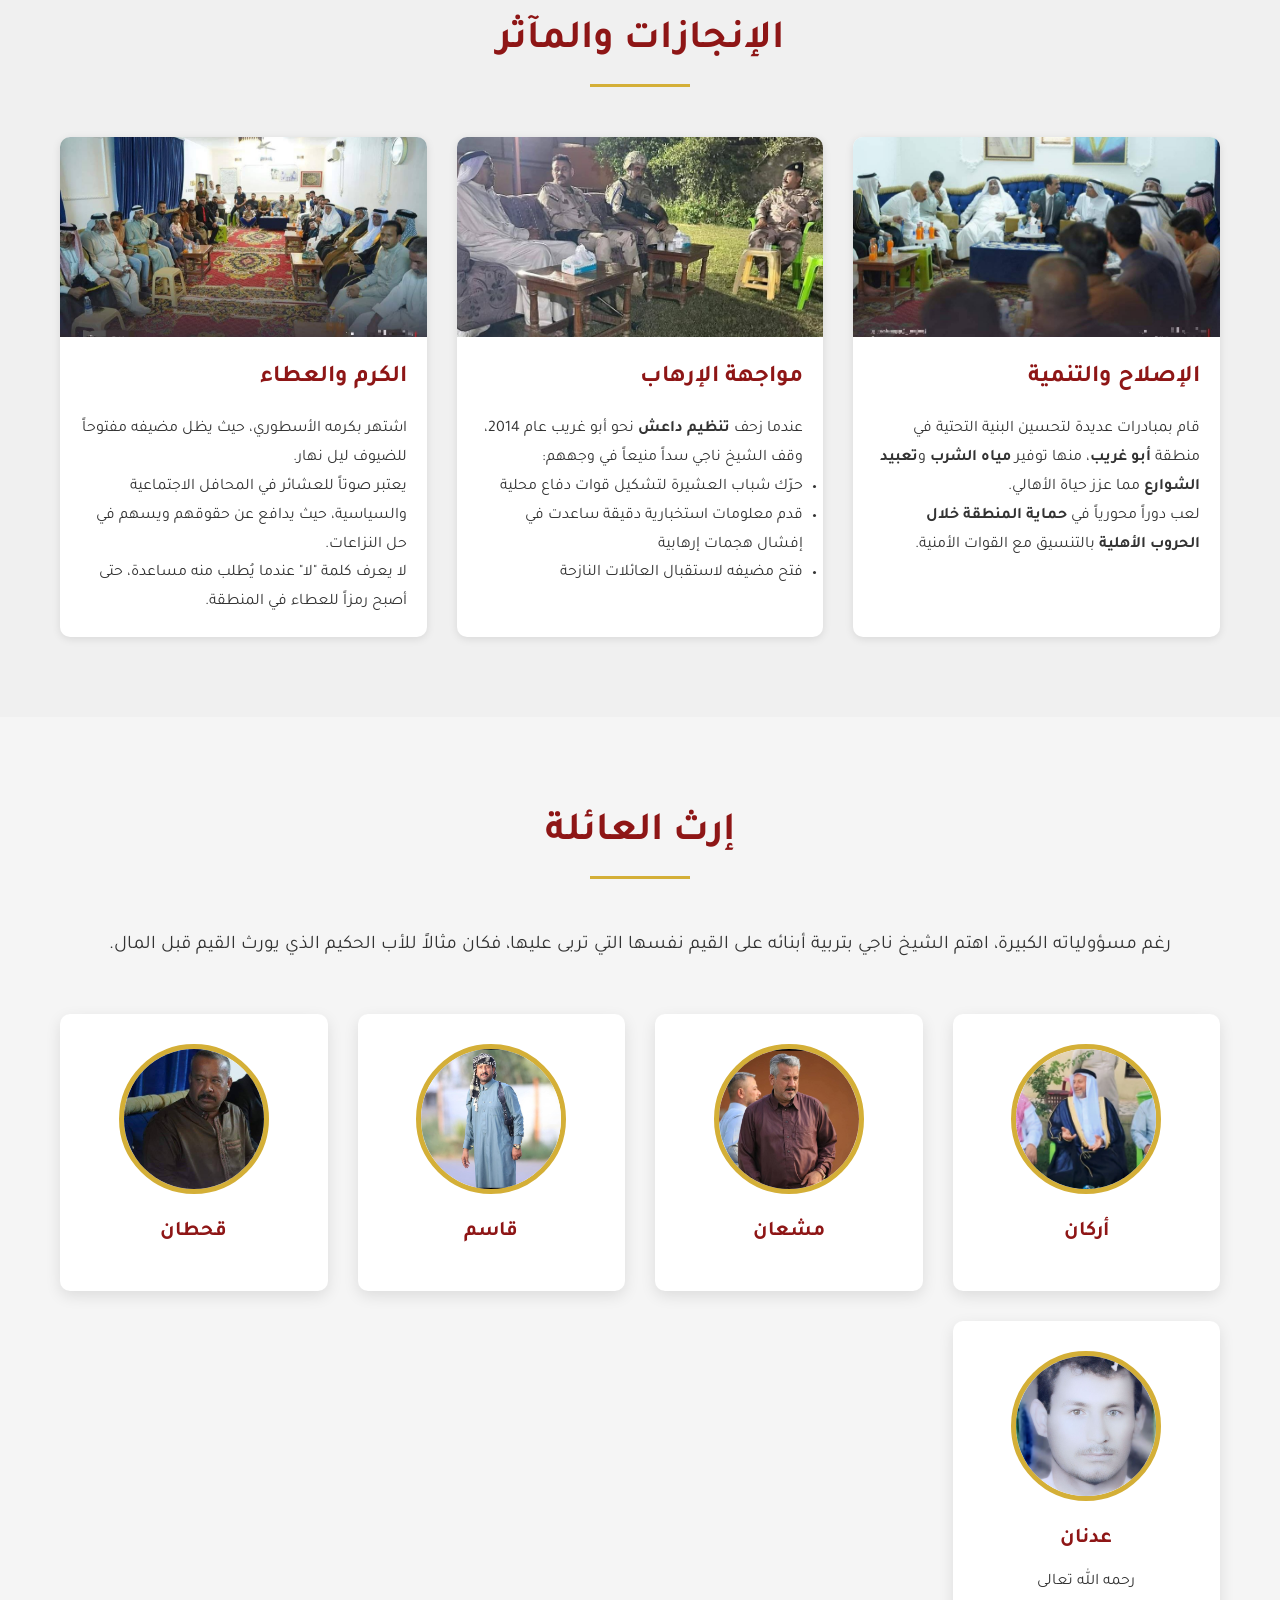
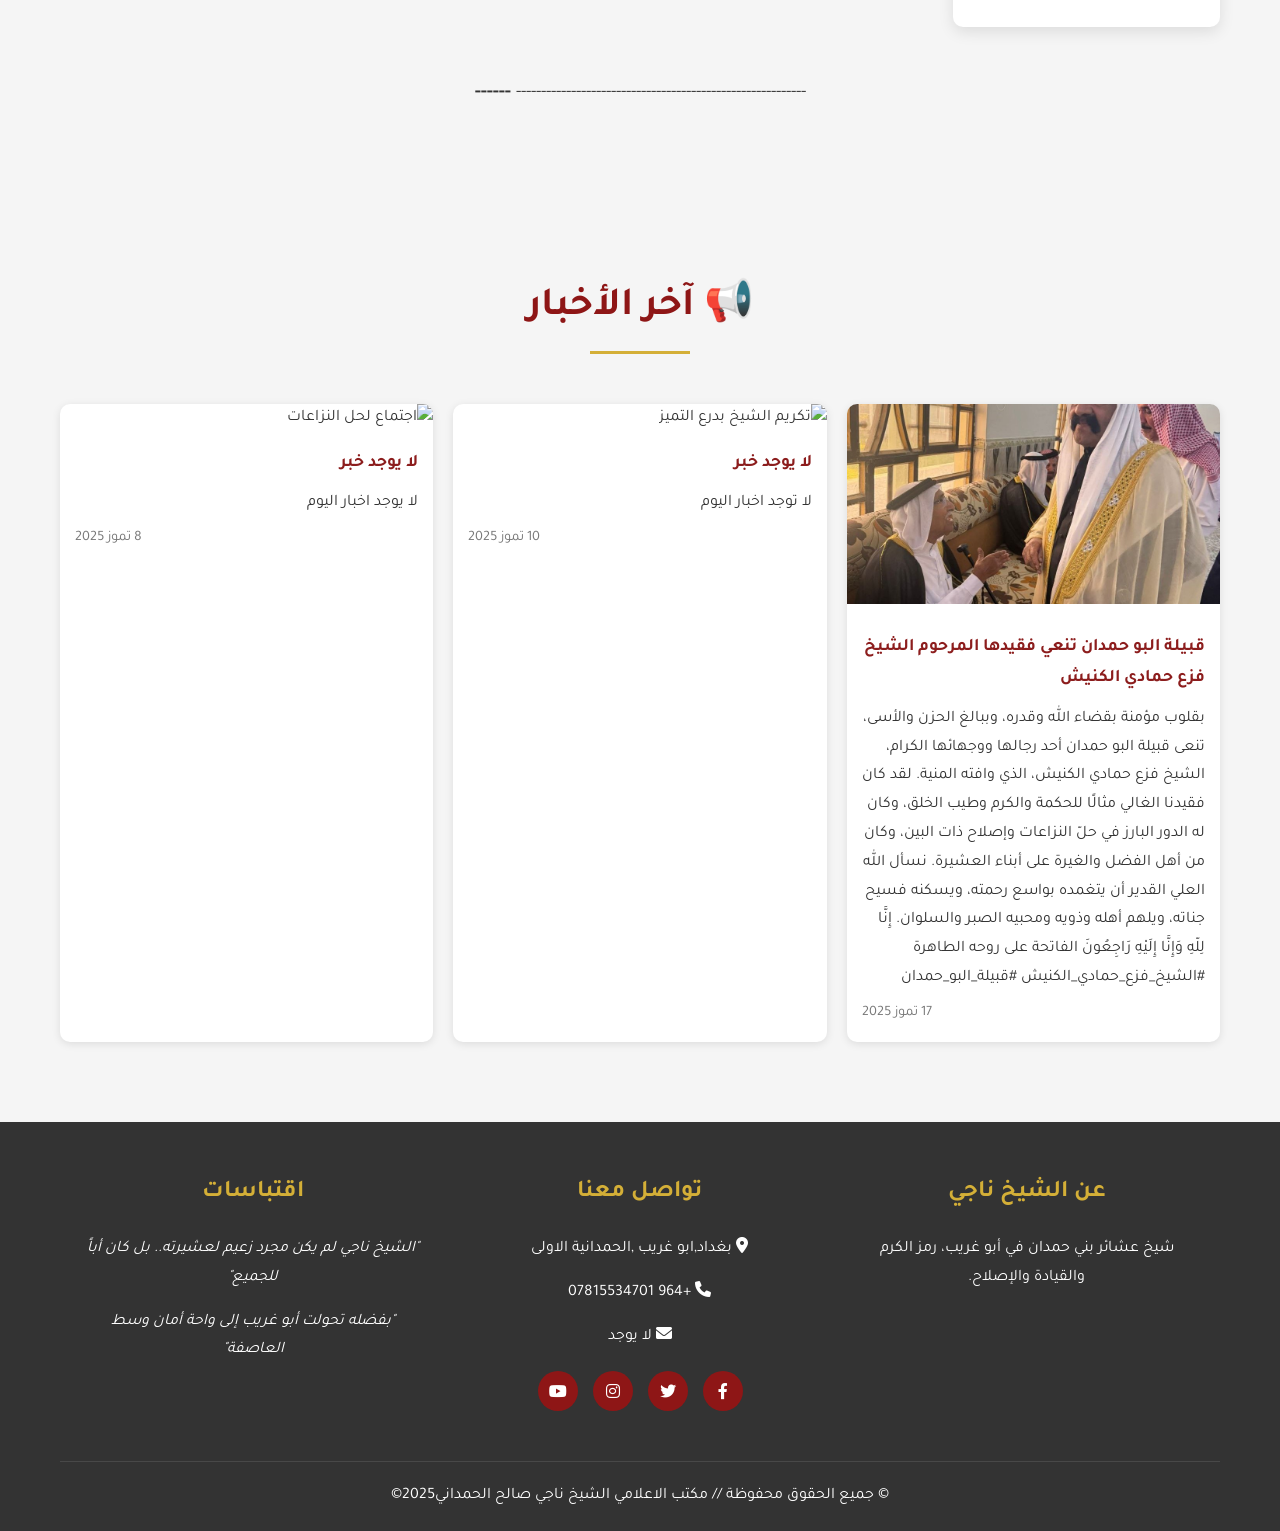
==== commit 17f9d8f4: "Update index.html Signed-off-by: naji <yyy370314@gmail.com>" ====
--- a/index.html
+++ b/index.html
@@ -43,7 +43,7 @@
             </div>
             <div class="about-content">
                 <div class="about-text">
-                    <p>وُلِد الشيخ <strong>ناجي صالح محل الحمداني</strong> في تشرين الأول (أكتوبر) من عام <strong>1955</strong> في مدينة <strong>بغداد</strong>، ونشأ في بيت عريق من بيوت إمارة <strong>بني حمدان</strong>، إحدى العشائر العراقية الأصيلة ذات التاريخ المشرف.</p>
+                    <p>وُلِد الشيخ <strong>ناجي صالح محل الحمداني</strong> في تشرين الأول (أكتوبر) من عام <strong>1943</strong> في مدينة <strong>بغداد</strong>، ونشأ في بيت عريق من بيوت إمارة <strong>بني حمدان</strong>، إحدى العشائر العراقية الأصيلة ذات التاريخ المشرف.</p>
                     <p>تربى على قيم الكرم والشجاعة وحب الإصلاح منذ صغره، فشبّ على هذه المبادئ العريقة التي شكلت شخصيته القيادية فيما بعد.</p>
                     <p>تولى الشيخ ناجي مشيخة العشيرة بعد وفاة والده <strong>الشيخ صالح محل فياض الحمداني</strong>، فحمل الأمانة بكل جدارة، وسار على نهج أبيه في خدمة العشيرة والمجتمع.</p>
                 </div>
@@ -297,3 +297,4 @@
 
 </body>
 </html>
+
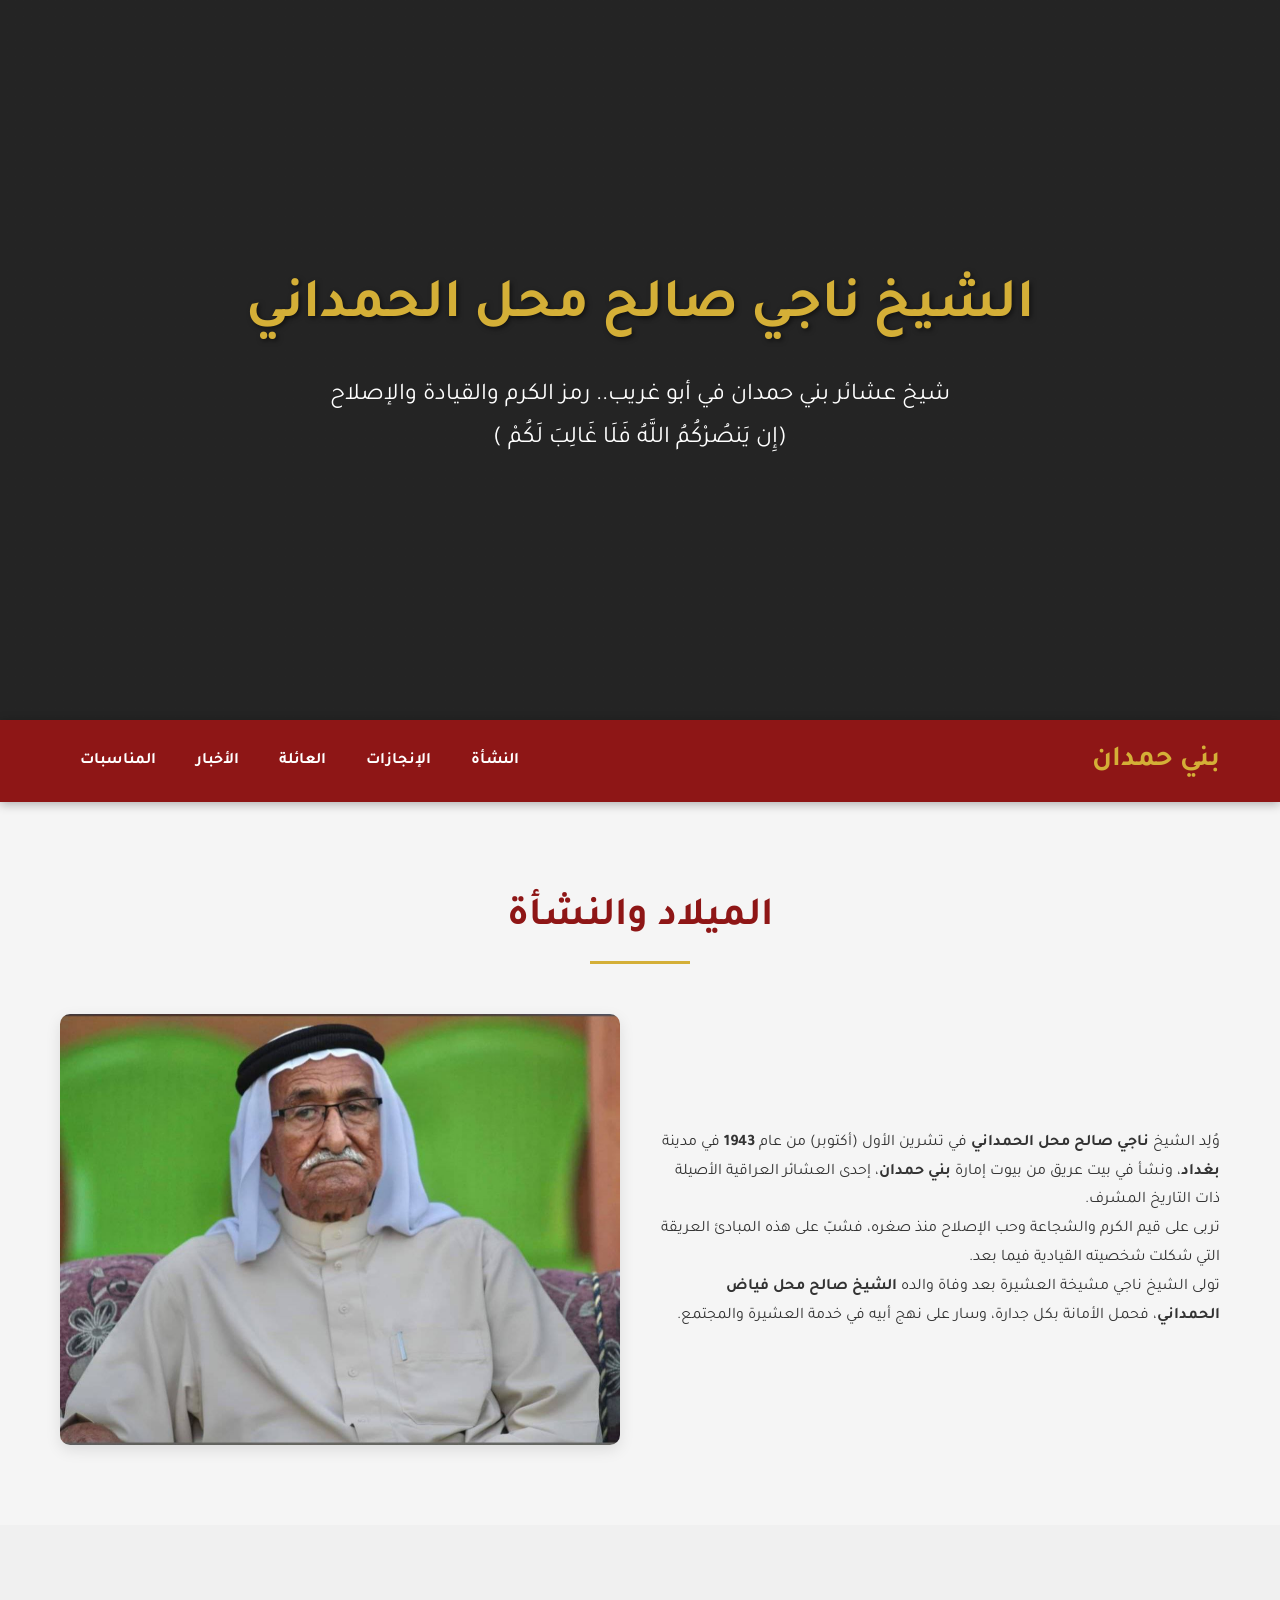
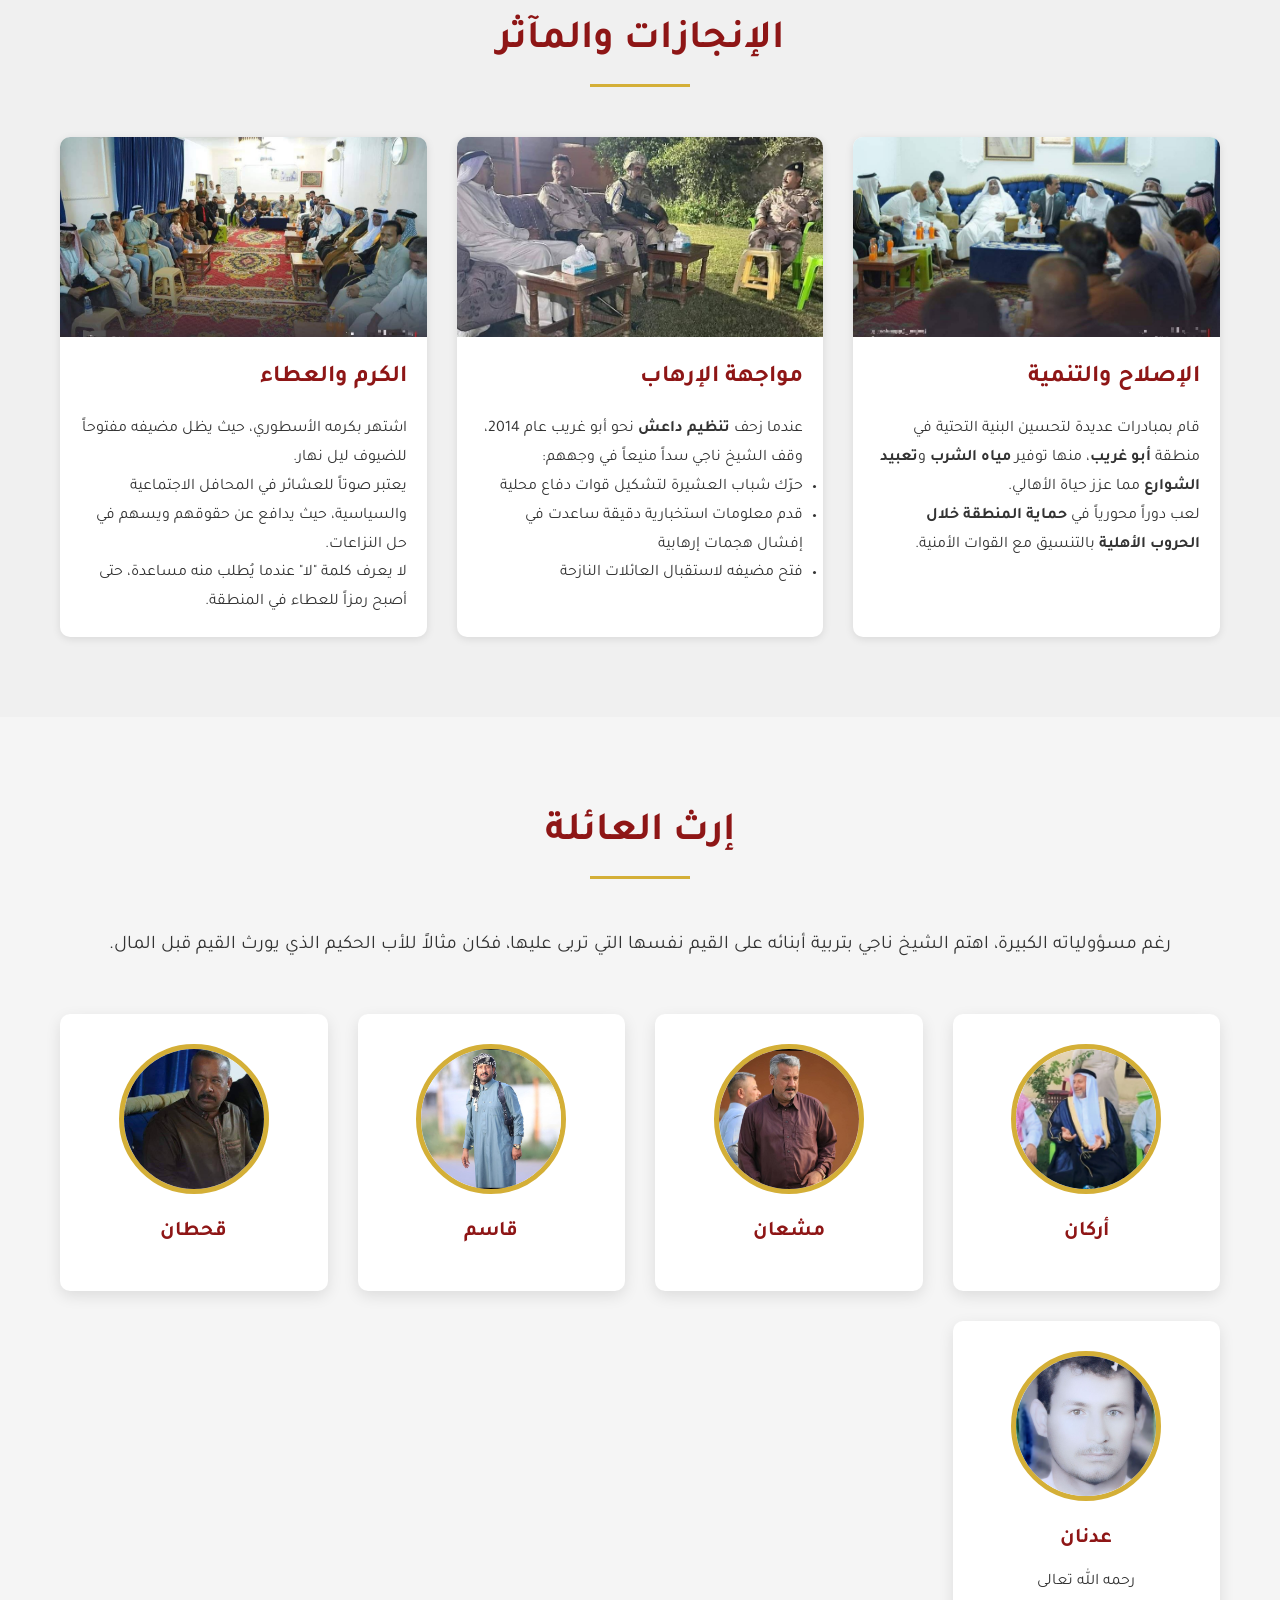
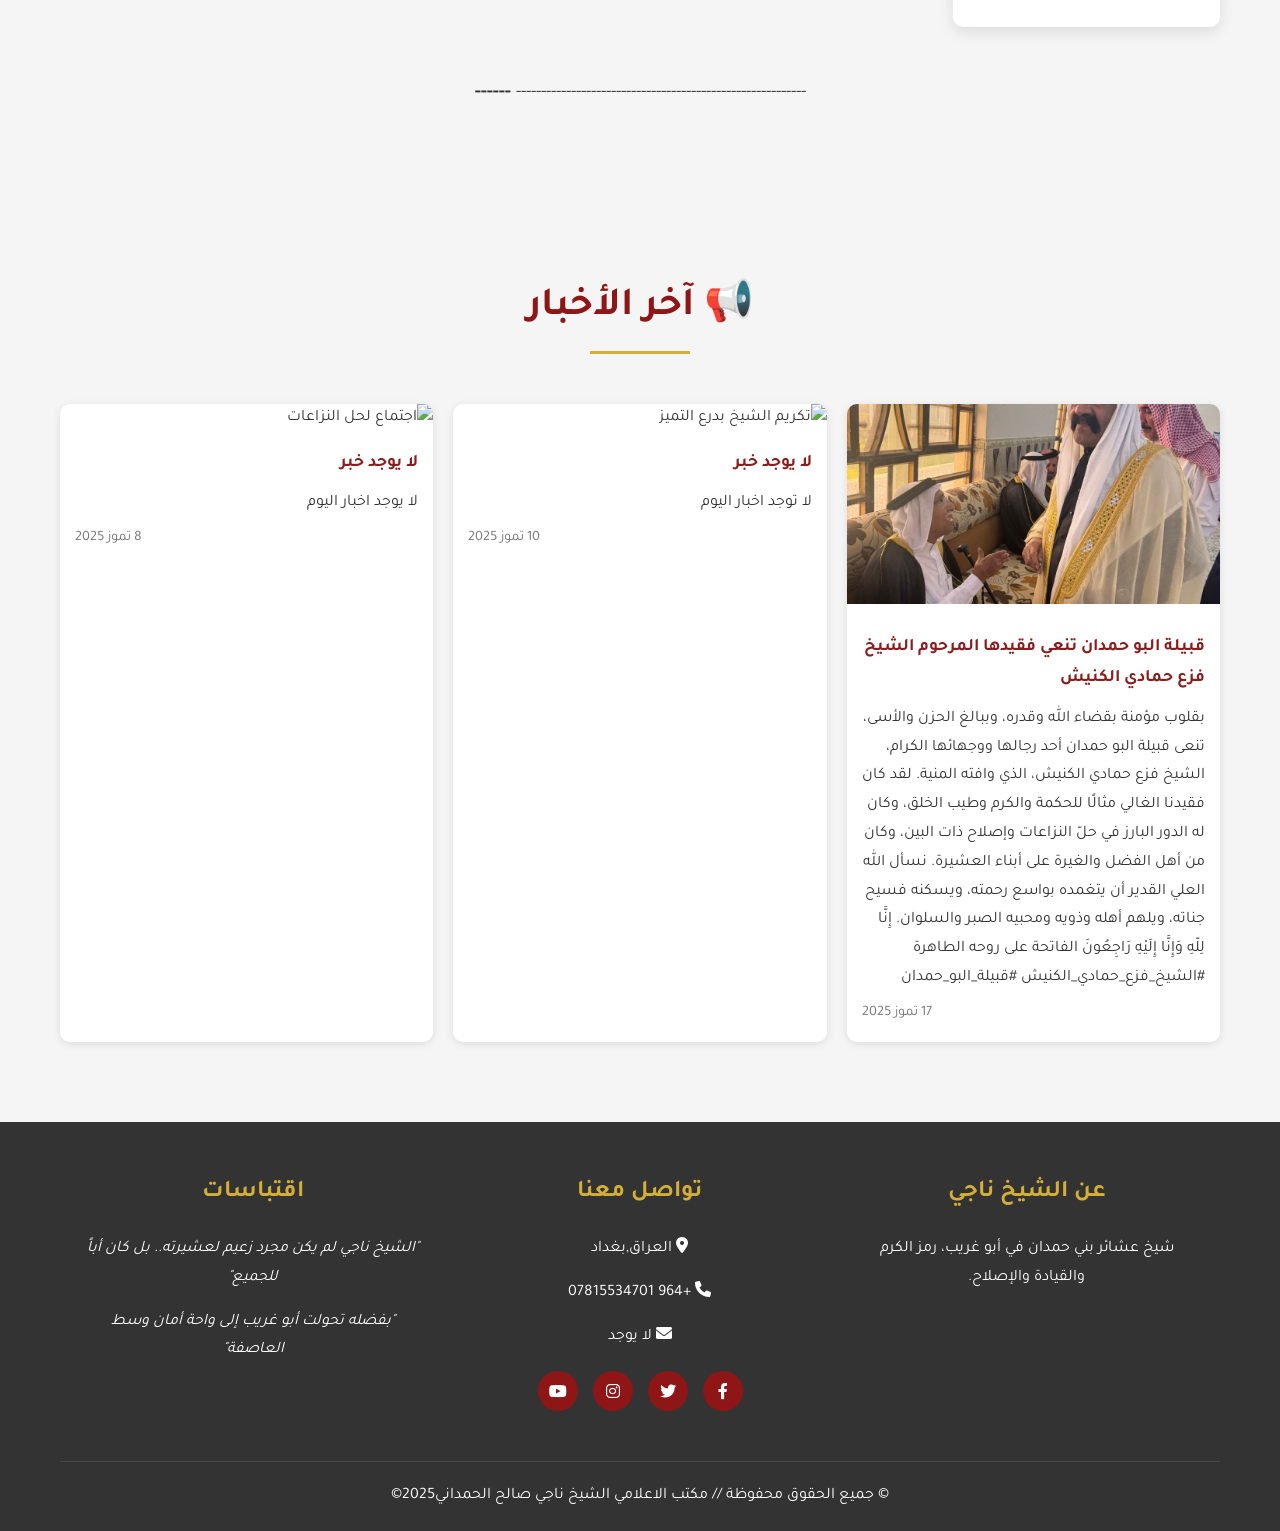
==== commit 0b28cd7b: "Fix HTML encoding issues in index.html Signed-off-by: naji <yyy370314@gmail.com>" ====
--- a/index.html
+++ b/index.html
@@ -265,7 +265,7 @@
                 
                 <div class="footer-section">
                     <h3>تواصل معنا</h3>
-                    <p><i class="fas fa-map-marker-alt"></i> بغداد,ابو غريب ,الحمدانية الاولى</p>
+                    <p><i class="fas fa-map-marker-alt"></i> العراق,بغداد</p>
                     <p><i class="fas fa-phone"></i> +964 07815534701</p>
                     <p><i class="fas fa-envelope"></i> لا يوجد </p>
                     
@@ -298,3 +298,4 @@
 </body>
 </html>
 
+
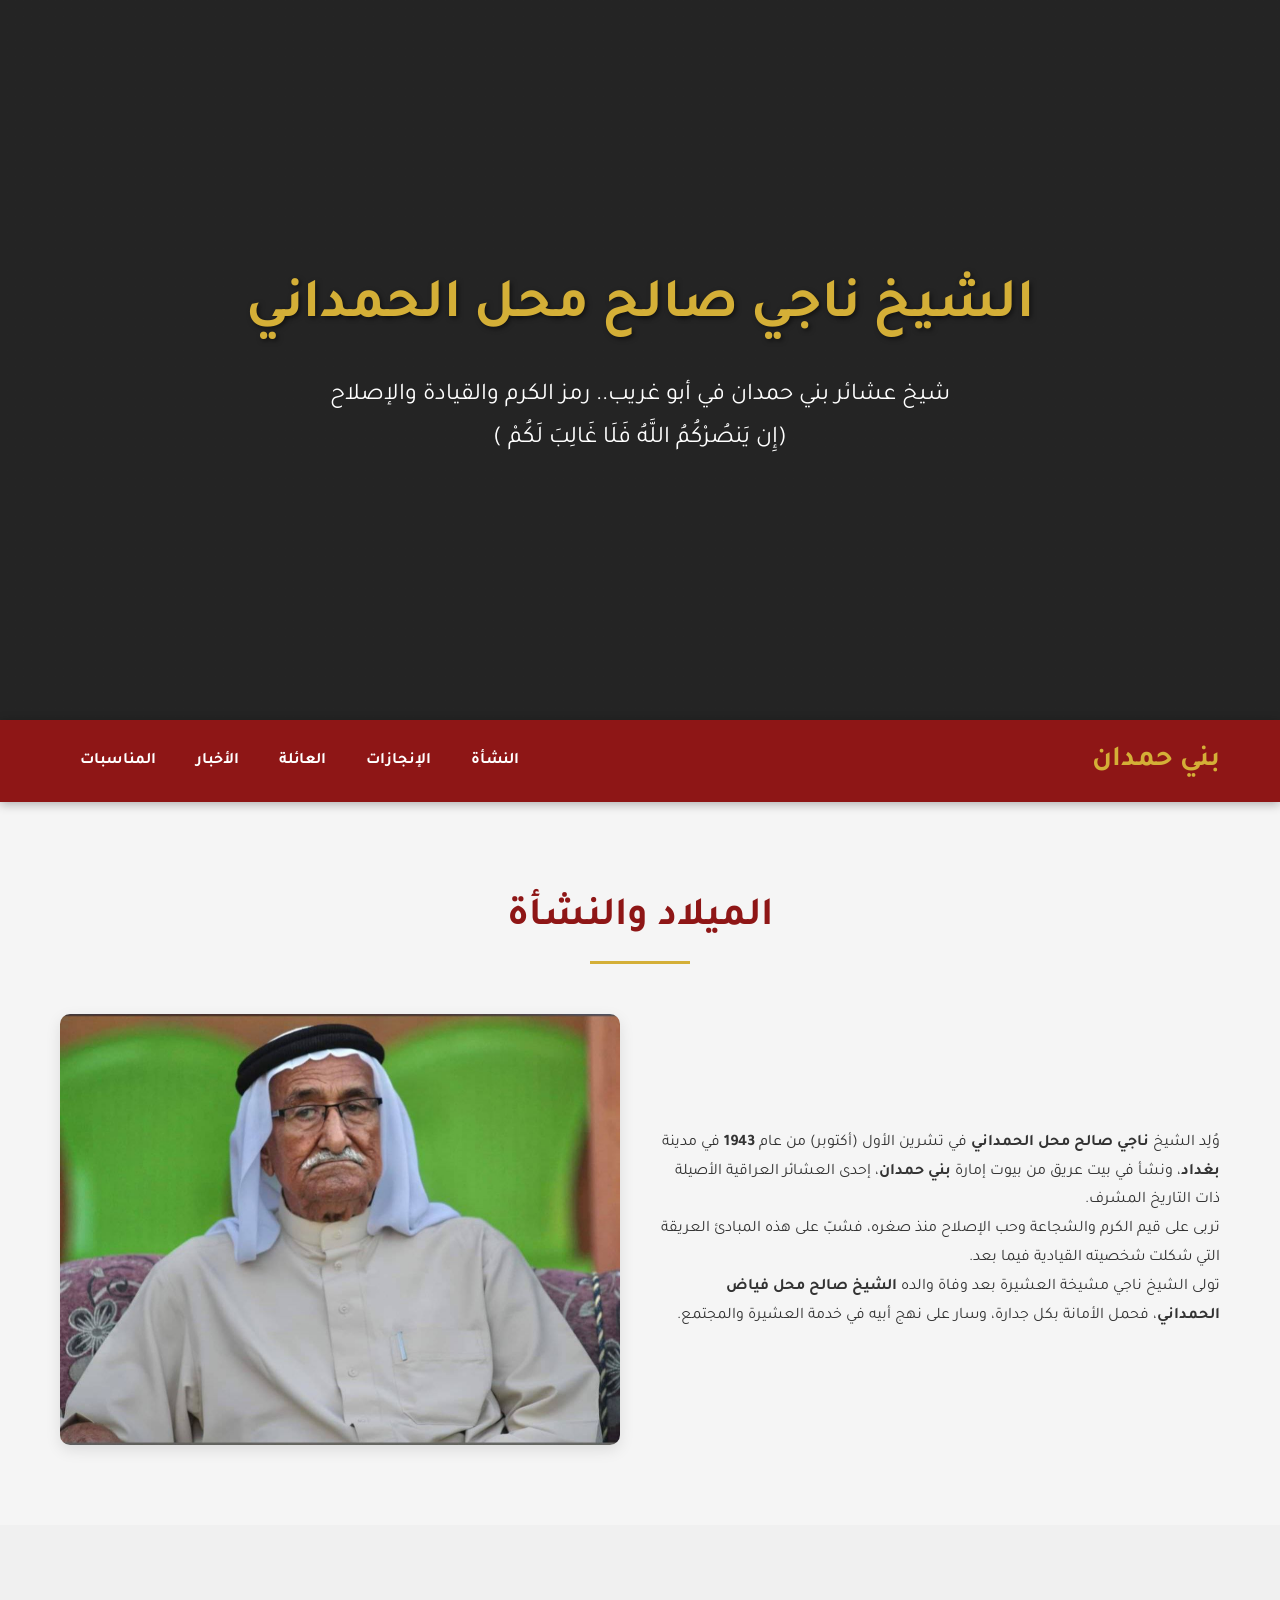
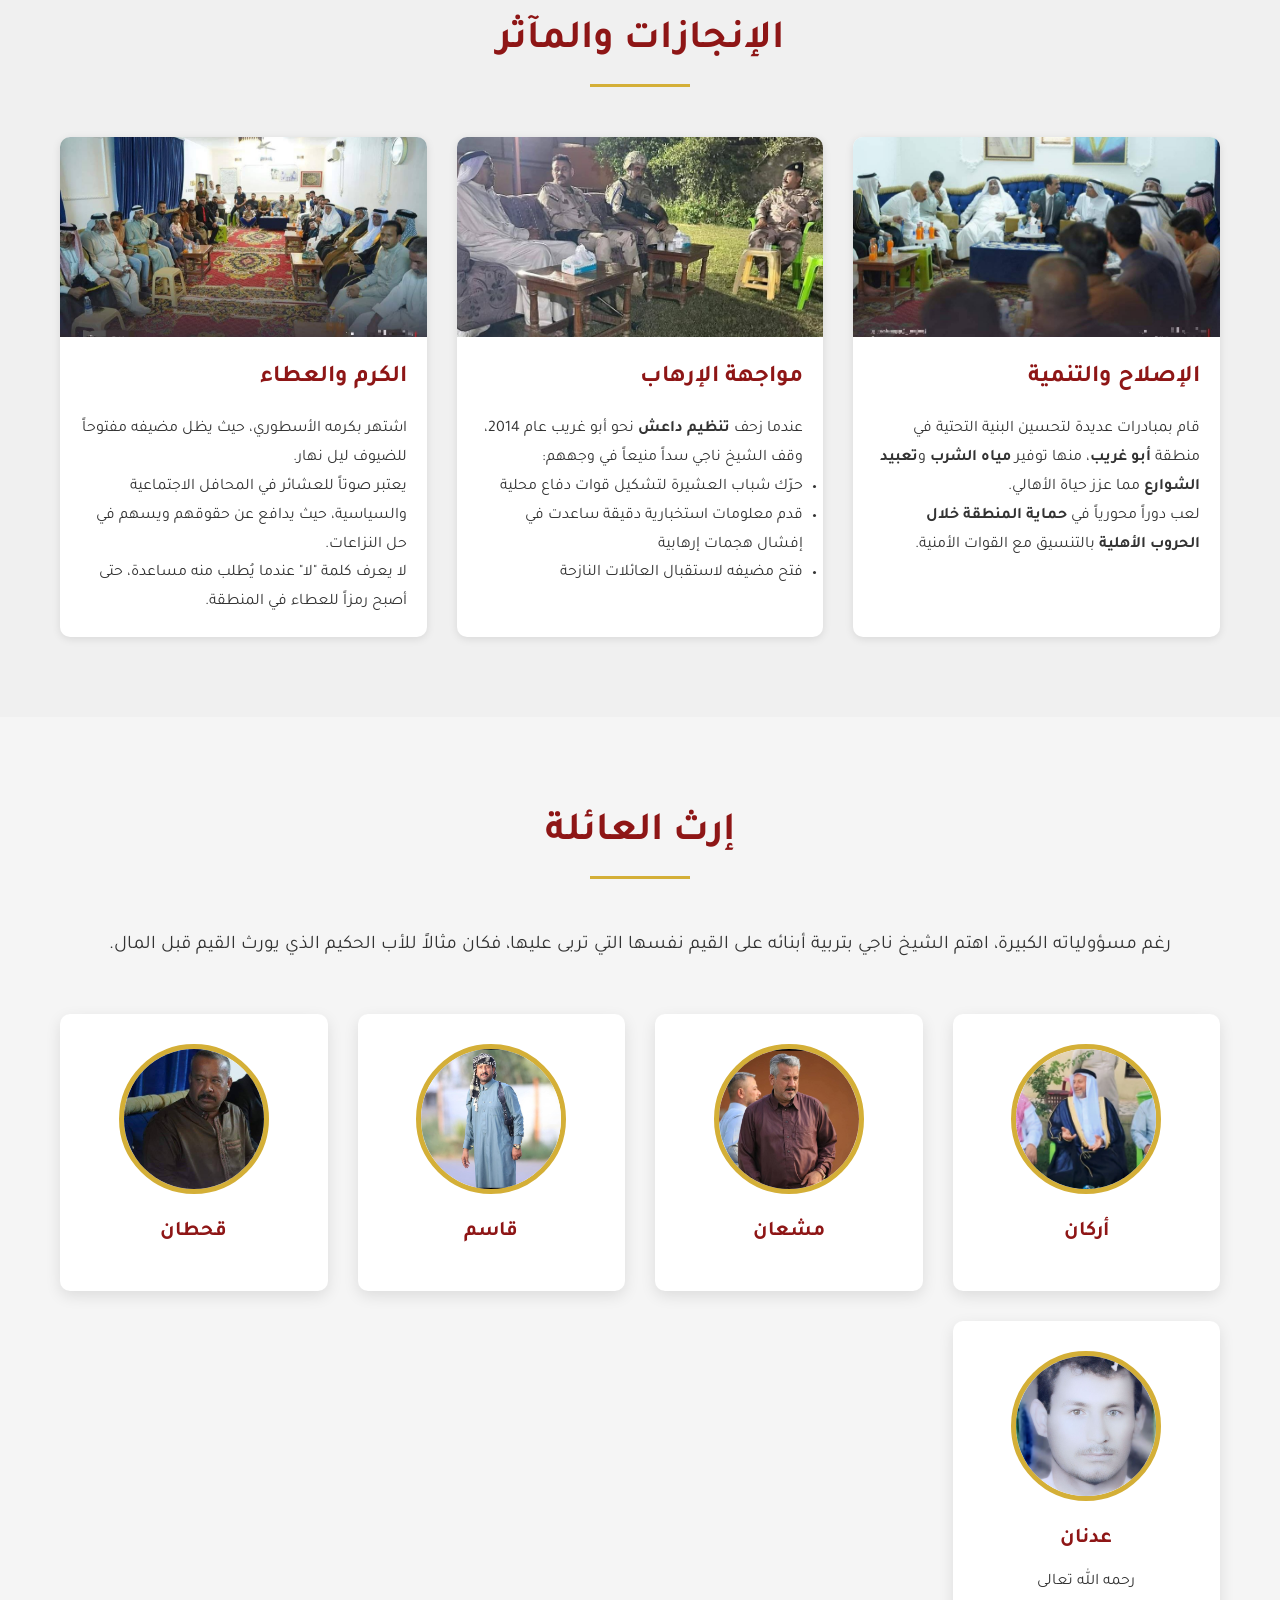
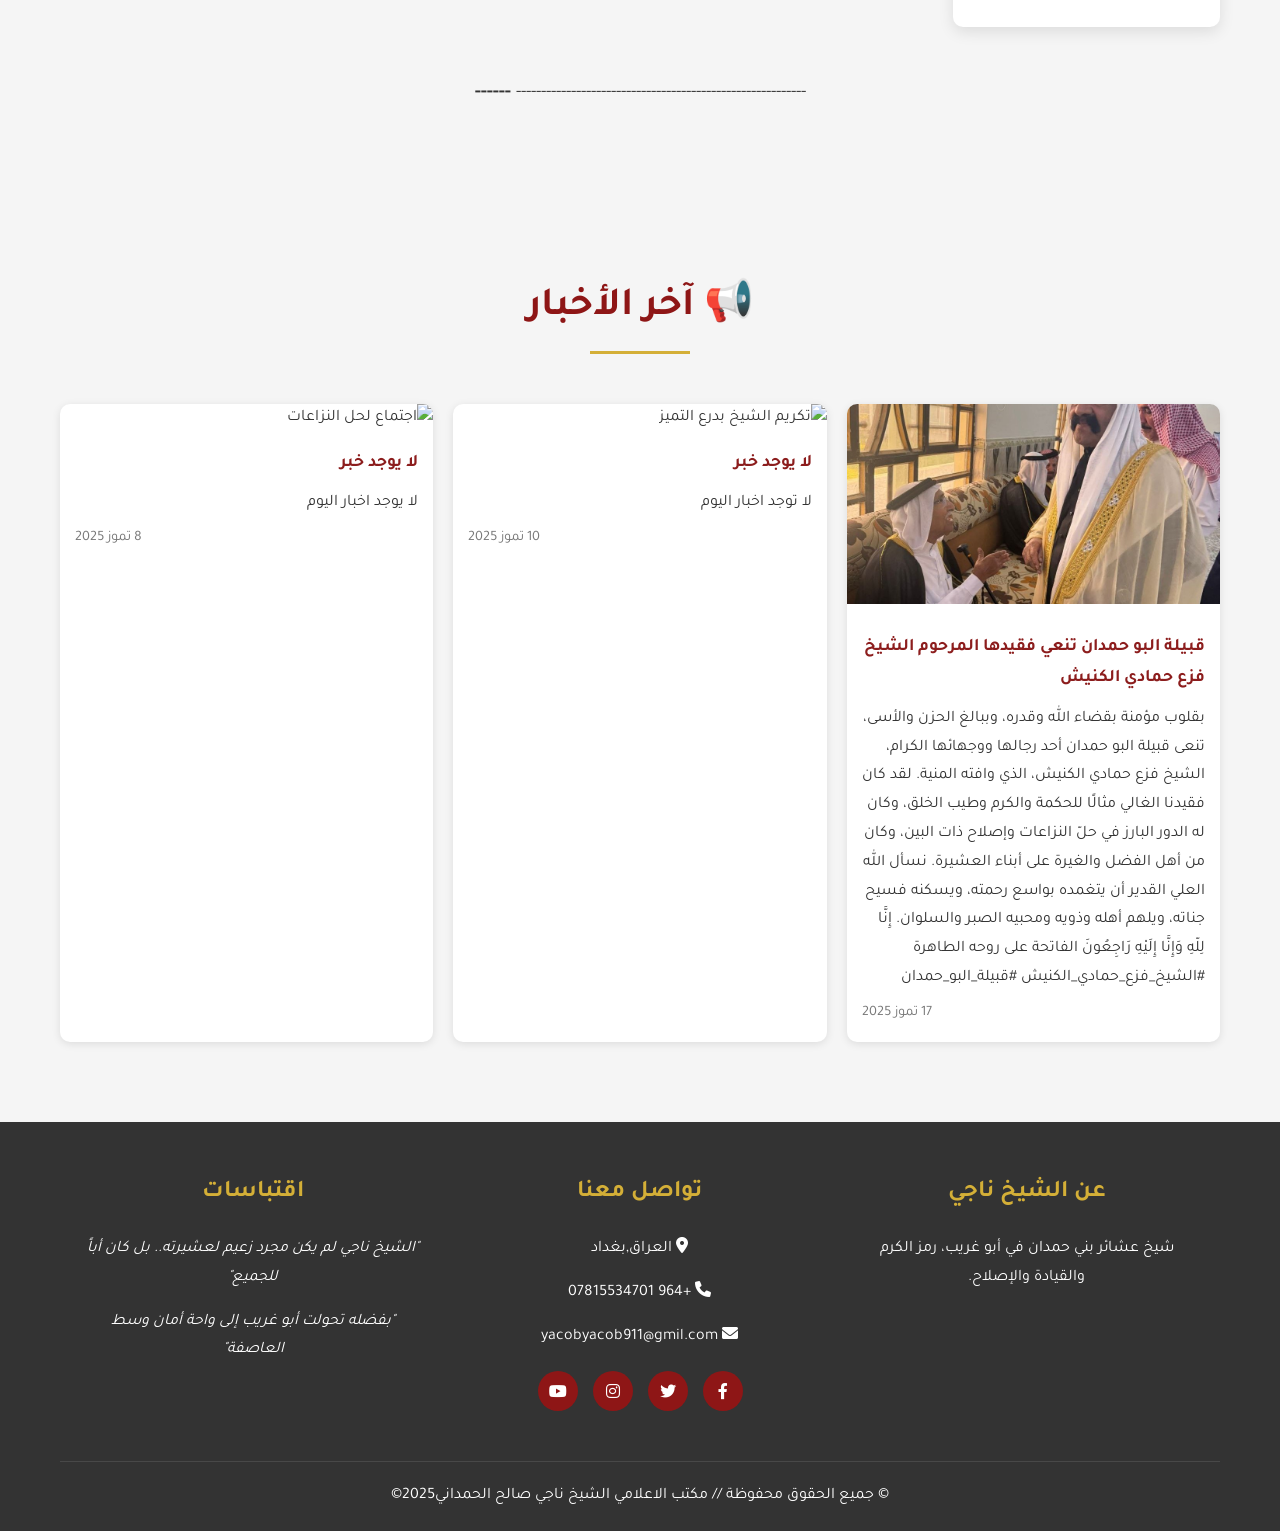
==== commit ec01a438: "Fix HTML encoding issues in index.html Signed-off-by: naji <yyy370314@gmail.com>" ====
--- a/index.html
+++ b/index.html
@@ -267,7 +267,7 @@
                     <h3>تواصل معنا</h3>
                     <p><i class="fas fa-map-marker-alt"></i> العراق,بغداد</p>
                     <p><i class="fas fa-phone"></i> +964 07815534701</p>
-                    <p><i class="fas fa-envelope"></i> لا يوجد </p>
+                    <p><i class="fas fa-envelope"></i> yacobyacob911@gmil.com </p>
                     
                     <div class="social-links">
                         <a href="https://www.facebook.com/UC3UC3?mibextid=ZbWKwL"><i class="fab fa-facebook-f"></i></a>
@@ -299,3 +299,4 @@
 </html>
 
 
+
